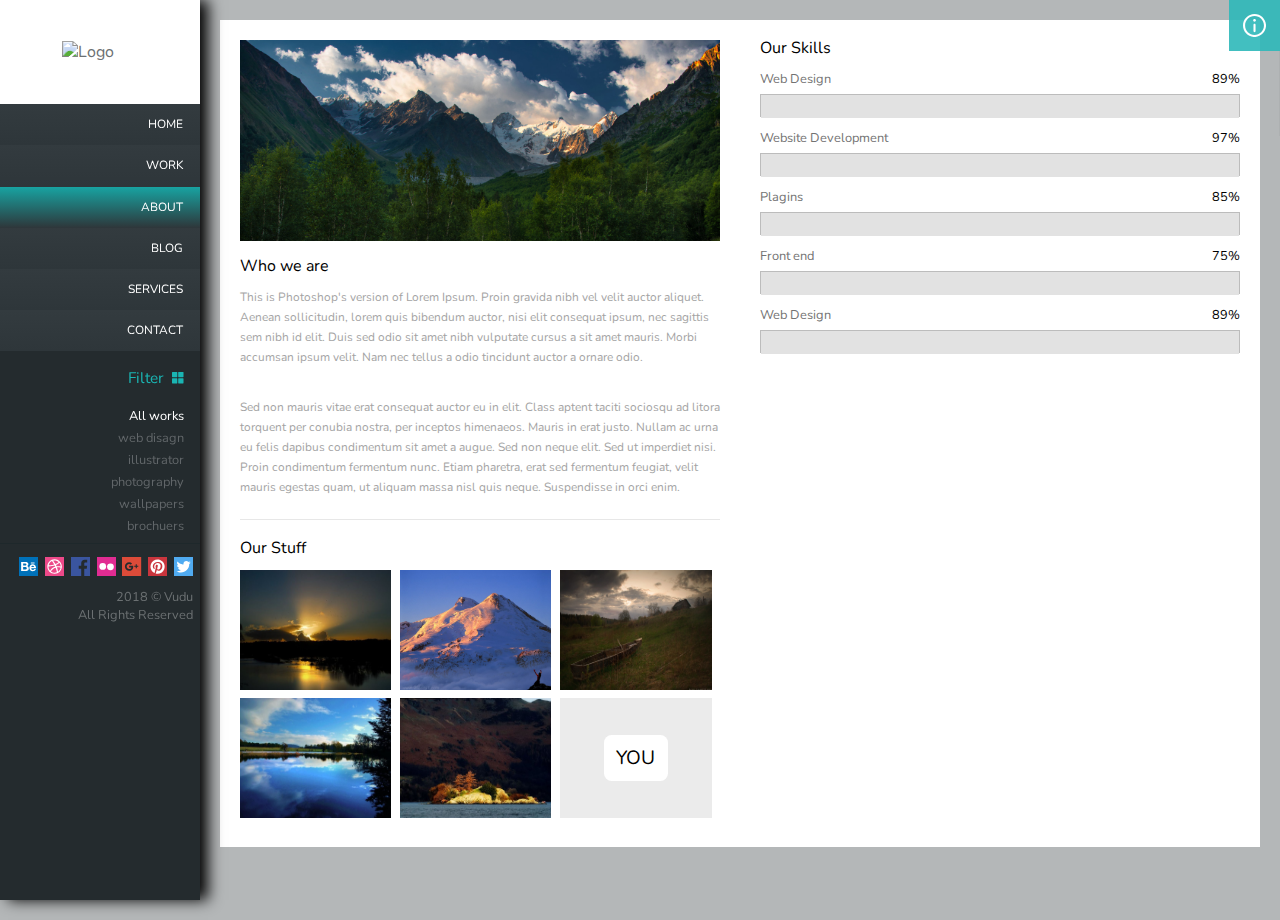
==== about.html @ 2f5503e9 "about p.2" ====
<!DOCTYPE html>
<html lang="en">
<head>
    <meta charset="UTF-8">
    <meta name="viewport" content="width=device-width, initial-scale=1.0">
    <meta http-equiv="X-UA-Compatible" content="ie=edge">
    <title>About</title>
    <link href="https://fonts.googleapis.com/css?family=Nunito" rel="stylesheet">
    <link rel="stylesheet" href="css/style.css">

</head>
<body>

    <div id="info_box">
        <ul>
            <li><svg version="1.1" xmlns="http://www.w3.org/2000/svg" xmlns:xlink="http://www.w3.org/1999/xlink" x="0px" y="0px"
                viewBox="0 0 578.106 578.106" style="enable-background:new 0 0 578.106 578.106;" xml:space="preserve">
                <path d="M577.83,456.128c1.225,9.385-1.635,17.545-8.568,24.48l-81.396,80.781
            			c-3.672,4.08-8.465,7.551-14.381,10.404c-5.916,2.857-11.729,4.693-17.439,5.508c-0.408,0-1.635,0.105-3.676,0.309
            			c-2.037,0.203-4.689,0.307-7.953,0.307c-7.754,0-20.301-1.326-37.641-3.979s-38.555-9.182-63.645-19.584
            			c-25.096-10.404-53.553-26.012-85.376-46.818c-31.823-20.805-65.688-49.367-101.592-85.68
            			c-28.56-28.152-52.224-55.08-70.992-80.783c-18.768-25.705-33.864-49.471-45.288-71.299
            			c-11.425-21.828-19.993-41.616-25.705-59.364S4.59,177.362,2.55,164.51s-2.856-22.95-2.448-30.294
            			c0.408-7.344,0.612-11.424,0.612-12.24c0.816-5.712,2.652-11.526,5.508-17.442s6.324-10.71,10.404-14.382L98.022,8.756
            			c5.712-5.712,12.24-8.568,19.584-8.568c5.304,0,9.996,1.53,14.076,4.59s7.548,6.834,10.404,11.322l65.484,124.236
            			c3.672,6.528,4.692,13.668,3.06,21.42c-1.632,7.752-5.1,14.28-10.404,19.584l-29.988,29.988c-0.816,0.816-1.53,2.142-2.142,3.978
            			s-0.918,3.366-0.918,4.59c1.632,8.568,5.304,18.36,11.016,29.376c4.896,9.792,12.444,21.726,22.644,35.802
            			s24.684,30.293,43.452,48.653c18.36,18.77,34.68,33.354,48.96,43.76c14.277,10.4,26.215,18.053,35.803,22.949
            			c9.588,4.896,16.932,7.854,22.031,8.871l7.648,1.531c0.816,0,2.145-0.307,3.979-0.918c1.836-0.613,3.162-1.326,3.979-2.143
            			l34.883-35.496c7.348-6.527,15.912-9.791,25.705-9.791c6.938,0,12.443,1.223,16.523,3.672h0.611l118.115,69.768
            			C571.098,441.238,576.197,447.968,577.83,456.128z" />
            </svg> 0509 4404 65</li>
            <li><svg version="1.1" id="" xmlns="http://www.w3.org/2000/svg" xmlns:xlink="http://www.w3.org/1999/xlink" x="0px" y="0px"
                viewBox="0 0 612 612" style="enable-background:new 0 0 612 612;" xml:space="preserve">
            
                <path d="M306.768,346.814h0.131c4.615,0,9.176-1.339,12.866-3.777l1.001-0.643c0.218-0.142,0.446-0.271,0.675-0.424l11.658-9.645
            		l278.259-229.624c-0.576-0.795-1.557-1.339-2.602-1.339H3.233c-0.751,0-1.448,0.272-2.003,0.729l291.125,239.954
            		C296.024,345.083,301.259,346.814,306.768,346.814z M0,133.899v340.37l208.55-168.471L0,133.899z M403.668,306.941L612,474.356
            		V135.031L403.668,306.941z M337.431,361.585c-8.305,6.814-19.168,10.57-30.576,10.57c-11.451,0-22.304-3.734-30.587-10.516
            		l-47.765-39.394L0,506.806v0.587c0,1.753,1.502,3.244,3.276,3.244h605.491c1.741,0,3.232-1.491,3.232-3.255v-0.544L383.693,323.4
            		L337.431,361.585z" />
            </svg> contact@mail.com</li>
            <li><svg version="1.1" id="Capa_1" xmlns="http://www.w3.org/2000/svg" xmlns:xlink="http://www.w3.org/1999/xlink" x="0px" y="0px"
                viewBox="0 0 27.02 27.02" style="enable-background:new 0 0 27.02 27.02;" xml:space="preserve">
                <path  d="M3.674,24.876c0,0-0.024,0.604,0.566,0.604c0.734,0,6.811-0.008,6.811-0.008l0.01-5.581
            		c0,0-0.096-0.92,0.797-0.92h2.826c1.056,0,0.991,0.92,0.991,0.92l-0.012,5.563c0,0,5.762,0,6.667,0
            		c0.749,0,0.715-0.752,0.715-0.752V14.413l-9.396-8.358l-9.975,8.358C3.674,14.413,3.674,24.876,3.674,24.876z" />
                <path d="M0,13.635c0,0,0.847,1.561,2.694,0l11.038-9.338l10.349,9.28c2.138,1.542,2.939,0,2.939,0
            		L13.732,1.54L0,13.635z" />
                <polygon points="23.83,4.275 21.168,4.275 21.179,7.503 23.83,9.752 	" />
            </svg> street adress example</li>
        </ul>
    </div>

    <header class="flex__jcontent_start">
        <div id="logo" class="main_flex__nowrap flex__jcontent_center flex__align-items_center">
            <img src="../portfolio/img/logo.png" alt="Logo">
        </div>
        <nav id="main_nav">
            <li><a href="index.html">Home</a></li>
            <li><a href="work.html">Work</a></li>
            <li><a href="about.html" class="active">About</a></li>
            <li><a href="blog.html">Blog</a></li>
            <li><a href="services.html">Services</a></li>
            <li><a href="contact.html">Contact</a></li>
        </nav>

        <div id="filter">
            <div id="title_filter" class="main_flex__nowrap 
                flex__jcontent_end flex__align-items_center 
                flex__align-content_center">
                Filter
                <svg version="1.1" xmlns="http://www.w3.org/2000/svg" xmlns:xlink="http://www.w3.org/1999/xlink" x="0px" y="0px"
                    viewBox="0 0 271.673 271.673" style="enable-background:new 0 0 271.673 271.673;" xml:space="preserve">
                    <path d="M114.939,0H10.449C4.678,0,0,4.678,0,10.449v104.49c0,5.771,4.678,10.449,10.449,10.449h104.49
                				c5.771,0,10.449-4.678,10.449-10.449V10.449C125.388,4.678,120.71,0,114.939,0z" />
                    <path d="M261.224,0h-104.49c-5.771,0-10.449,4.678-10.449,10.449v104.49c0,5.771,4.678,10.449,10.449,10.449h104.49
                				c5.771,0,10.449-4.678,10.449-10.449V10.449C271.673,4.678,266.995,0,261.224,0z" />
                    <path d="M114.939,146.286H10.449C4.678,146.286,0,150.964,0,156.735v104.49c0,5.771,4.678,10.449,10.449,10.449h104.49
                				c5.771,0,10.449-4.678,10.449-10.449v-104.49C125.388,150.964,120.71,146.286,114.939,146.286z" />
                    <path d="M261.224,146.286h-104.49c-5.771,0-10.449,4.678-10.449,10.449v104.49c0,5.771,4.678,10.449,10.449,10.449h104.49
                				c5.771,0,10.449-4.678,10.449-10.449v-104.49C271.673,150.964,266.995,146.286,261.224,146.286z" />
                </svg>
            </div>
            <ul>
                <li><a href="#" class="active">All works</a></li>
                <li><a href="#">web disagn</a></li>
                <li><a href="#">illustrator</a></li>
                <li><a href="#">photography</a></li>
                <li><a href="#">wallpapers</a></li>
                <li><a href="#">brochuers</a></li>
            </ul>
        </div>
        <div id="soc_bar" class="main_flex__nowrap flex__jcontent_end
        flex__align-items_center">
            <a href="#">
                <svg version="1.1" xmlns="http://www.w3.org/2000/svg" xmlns:xlink="http://www.w3.org/1999/xlink" x="0px" y="0px"
                    viewBox="0 0 455.731 455.731" style="enable-background:new 0 0 455.731 455.731;" xml:space="preserve">
                    <rect x="0" y="0" style="fill:#0071B9;" width="455.731" height="455.731" />
                
                    <rect x="280.887" y="131.1" style="fill:#FFFFFF;" width="88.812" height="22.092" />
                    <path style="fill:#FFFFFF;" d="M405.047,255.26c0,3.985-0.159,7.821-0.477,11.488H290.608h-0.265
                					c-1.06,25.185,17.32,40.173,38.22,40.173c14.811,0,27.828-7.856,35.33-21.173h37.389c-10.26,37.442-40.403,53.022-75.989,53.022
                					c-46.615,0-79.754-37.389-79.754-83.509s35.71-83.509,79.754-83.509S405.047,209.14,405.047,255.26z M290.343,238.868h70.254
                					c-2.792-20.749-17.453-33.978-35.127-33.978C307.796,204.889,293.135,218.118,290.343,238.868z" />
                    <path style="fill:#FFFFFF;" d="M231.842,258.795c2.872,32.034-2.872,51.917-35.569,68.045
                					c-12.239,6.036-27.58,7.927-41.976,7.927H50.684V116.962c0,0,99.858,0,113.997,0s57.811,8.395,58.059,50.371
                					c0.168,29.021-16.26,42.285-29.984,48.639C192.756,215.971,228.97,226.761,231.842,258.795z M185.174,268.012
                					c0-30.567-34.517-29.772-34.517-29.772H98.625v59.543h52.032C150.657,297.784,185.174,298.579,185.174,268.012z
                					 M176.611,179.483c0-25.627-28.941-24.964-28.941-24.964H98.625v49.929h49.045C147.67,204.448,176.611,205.11,176.611,179.483z" />
                </svg>
            </a>
            <a href="#">
                <svg version="1.1" id="Capa_1" xmlns="http://www.w3.org/2000/svg" xmlns:xlink="http://www.w3.org/1999/xlink" x="0px" y="0px"
                    viewBox="0 0 455.731 455.731" style="enable-background:new 0 0 455.731 455.731;" xml:space="preserve">
                    <rect x="0" y="0" style="fill:#ED4989;" width="455.731" height="455.731" />
                    <path style="fill:#FFFFFF;" d="M227.866,55.375c-95.27,0-172.491,77.23-172.491,172.491s77.221,172.491,172.491,172.491
                		c95.261,0,172.491-77.23,172.491-172.491S323.127,55.375,227.866,55.375z M373.376,225.952
                		c-19.721-5.696-40.564-8.751-62.118-8.751c-13.018,0-25.776,1.114-38.184,3.252c-4.025-9.604-8.194-18.795-12.407-27.537
                		c58.92-25.201,80.356-56.53,80.356-56.53l0.009-0.009C360.888,160.905,372.936,192.027,373.376,225.952z M227.866,82.346
                		c37.034,0,70.851,13.836,96.537,36.629l-0.009,0.009c-19.622,22.614-46.8,38.741-75.819,50.232
                		c-28.004-51.993-54.589-82.899-54.589-82.899C204.857,83.72,216.204,82.346,227.866,82.346z M164.849,96.658
                		c0,0,25.444,32.64,53.098,82.935c-66.601,19.146-132.475,18.13-132.475,18.13h-0.009C94.87,153.062,124.761,115.947,164.849,96.658
                		z M82.337,227.866c0-1.276,0.018-2.543,0.045-3.809h0.009c62.235,0.332,110.903-8.212,148.386-20.089
                		c3.872,7.736,7.736,15.777,11.509,24.078c-51.588,16.72-94.956,51.687-122.484,97.292
                		C96.514,299.534,82.337,265.357,82.337,227.866z M227.866,373.385c-33.17,0-63.735-11.096-88.218-29.774
                		c24.491-43.197,64.822-76.232,113.086-91.209c13.8,34.114,25.309,71.57,30.789,109.951
                		C266.382,369.468,247.577,373.385,227.866,373.385z M308.698,348.885c-5.049-37.357-14.447-72.1-25.785-103.293
                		c9.254-1.339,18.723-2.03,28.346-2.03c20.916,0,41.068,3.252,59.98,9.299C364.329,292.823,341.114,327.197,308.698,348.885z" />
                </svg>
            </a>
            <a href="#">
                <svg version="1.1" id="Capa_1" xmlns="http://www.w3.org/2000/svg" xmlns:xlink="http://www.w3.org/1999/xlink" x="0px" y="0px"
                    viewBox="0 0 455.73 455.73" style="enable-background:new 0 0 455.73 455.73;" xml:space="preserve">
                    <path style="fill:#3A559F;" d="M0,0v455.73h242.704V279.691h-59.33v-71.864h59.33v-60.353c0-43.893,35.582-79.475,79.475-79.475
                	h62.025v64.622h-44.382c-13.947,0-25.254,11.307-25.254,25.254v49.953h68.521l-9.47,71.864h-59.051V455.73H455.73V0H0z" />
                </svg>
            </a>
            <a href="#">
                <svg version="1.1" id="Capa_1" xmlns="http://www.w3.org/2000/svg" xmlns:xlink="http://www.w3.org/1999/xlink" x="0px" y="0px"
                    viewBox="0 0 455.731 455.731" style="enable-background:new 0 0 455.731 455.731;" xml:space="preserve">
                    <rect x="0" y="0" style="fill:#E12C92;" width="455.731" height="455.731" />
                    <circle style="fill:#FFFFFF;" cx="136.202" cy="222.741" r="80.42" />
                    <circle style="fill:#FFFFFF;" cx="319.529" cy="232.99" r="80.42" />
                </svg>
            </a>
            <a href="#">
                <svg version="1.1" id="Capa_1" xmlns="http://www.w3.org/2000/svg" xmlns:xlink="http://www.w3.org/1999/xlink" x="0px" y="0px"
                    viewBox="0 0 455.73 455.73" style="enable-background:new 0 0 455.73 455.73;" xml:space="preserve">
                    <path style="fill:#DD4B39;" d="M0,0v455.73h455.73V0H0z M265.67,247.037c-7.793,51.194-45.961,80.543-95.376,80.543
                	c-55.531,0-100.552-45.021-100.552-100.552c0-55.517,45.021-100.538,100.552-100.538c26.862,0,50.399,9.586,67.531,26.226
                	l-28.857,28.857c-9.773-9.846-23.147-15.094-38.674-15.094c-32.688,0-59.189,27.874-59.189,60.548
                	c0,32.703,26.501,59.768,59.189,59.768c27.397,0,48.144-13.243,54.129-39.758h-54.129v-40.38h95.131
                	c1.142,6.506,1.72,13.315,1.72,20.37C267.144,234.025,266.638,240.69,265.67,247.037z M386.419,234.517h-35.233v35.218H326.16
                	v-35.218h-35.233v-25.041h35.233v-35.233h25.026v35.233h35.233V234.517z" />
                </svg>
            </a>
            <a href="#">
                <svg version="1.1" id="Capa_1" xmlns="http://www.w3.org/2000/svg" xmlns:xlink="http://www.w3.org/1999/xlink" x="0px" y="0px"
                    viewBox="0 0 455.731 455.731" style="enable-background:new 0 0 455.731 455.731;" xml:space="preserve">
                    <rect x="0" y="0" style="fill:#C9353D;" width="455.731" height="455.731" />
                    <path style="fill:#FFFFFF;" d="M160.601,382C86.223,350.919,37.807,262.343,68.598,172.382
                		C99.057,83.391,197.589,36.788,286.309,69.734c88.972,33.04,132.978,131.213,98.486,219.22
                		c-35.709,91.112-131.442,123.348-203.22,100.617c5.366-13.253,11.472-26.33,15.945-39.943c4.492-13.672,7.356-27.878,10.725-41.037
                		c2.9,2.44,5.814,5.027,8.866,7.439c15.861,12.535,33.805,13.752,52.605,9.232c19.977-4.803,35.764-16.13,47.455-32.78
                		c19.773-28.16,26.751-60.019,21.972-93.546c-4.942-34.668-25.469-59.756-57.65-72.389c-48.487-19.034-94.453-12.626-134.269,22.259
                		c-30.622,26.83-40.916,72.314-26.187,107.724c5.105,12.274,13.173,21.907,25.379,27.695c6.186,2.933,8.812,1.737,10.602-4.724
                		c0.133-0.481,0.295-0.955,0.471-1.422c3.428-9.04,2.628-16.472-3.473-25.199c-11.118-15.906-9.135-34.319-3.771-51.961
                		c10.172-33.455,40.062-55.777,75.116-56.101c9.39-0.087,19.056,0.718,28.15,2.937c27.049,6.599,44.514,27.518,46.264,55.253
                		c1.404,22.242-2.072,43.849-11.742,64.159c-4.788,10.055-11.107,18.996-20.512,25.325c-8.835,5.945-18.496,8.341-28.979,5.602
                		c-14.443-3.774-22.642-16.95-18.989-31.407c3.786-14.985,8.685-29.69,12.399-44.69c1.57-6.344,2.395-13.234,1.751-19.696
                		c-1.757-17.601-18.387-25.809-33.933-17.216c-10.889,6.019-16.132,16.079-18.564,27.719c-2.505,11.992-1.292,23.811,2.61,35.439
                		c0.784,2.337,0.9,5.224,0.347,7.634c-7.063,30.799-14.617,61.49-21.306,92.369c-1.952,9.011-1.59,18.527-2.239,27.815
                		C160.495,377.839,160.601,379.635,160.601,382z" />
                </svg>
            </a>
            <a href="#">
                <svg version="1.1" id="Capa_1" xmlns="http://www.w3.org/2000/svg" xmlns:xlink="http://www.w3.org/1999/xlink" x="0px" y="0px"
                    viewBox="0 0 455.731 455.731" style="enable-background:new 0 0 455.731 455.731;" xml:space="preserve">
                    <rect x="0" y="0" style="fill:#50ABF1;" width="455.731" height="455.731" />
                    <path style="fill:#FFFFFF;" d="M60.377,337.822c30.33,19.236,66.308,30.368,104.875,30.368c108.349,0,196.18-87.841,196.18-196.18
                		c0-2.705-0.057-5.39-0.161-8.067c3.919-3.084,28.157-22.511,34.098-35c0,0-19.683,8.18-38.947,10.107
                		c-0.038,0-0.085,0.009-0.123,0.009c0,0,0.038-0.019,0.104-0.066c1.775-1.186,26.591-18.079,29.951-38.207
                		c0,0-13.922,7.431-33.415,13.932c-3.227,1.072-6.605,2.126-10.088,3.103c-12.565-13.41-30.425-21.78-50.25-21.78
                		c-38.027,0-68.841,30.805-68.841,68.803c0,5.362,0.617,10.581,1.784,15.592c-5.314-0.218-86.237-4.755-141.289-71.423
                		c0,0-32.902,44.917,19.607,91.105c0,0-15.962-0.636-29.733-8.864c0,0-5.058,54.416,54.407,68.329c0,0-11.701,4.432-30.368,1.272
                		c0,0,10.439,43.968,63.271,48.077c0,0-41.777,37.74-101.081,28.885L60.377,337.822z" />
                </svg>
            </a>
        </div>
        <p class="copy">2018 &#169; Vudu</p>
        <p class="copy">All Rights Reserved</p>
    </header>

    <main>

       <div class="wrap white">
           <div class="info_about_box main_flex 
           flex__jcontent_between flex__align-content_stretch
            flex__align-items_start">

                <div class="left_info">
                    <div class="img_about_box">
                        <img src="img/5.jpg" alt="">
                    </div>
                
                    <div class="about">
                        <h1>Who we are</h1>
                        <p>This is Photoshop's version of Lorem Ipsum. Proin gravida nibh vel velit auctor aliquet. Aenean sollicitudin, lorem
                        quis bibendum auctor, nisi elit consequat ipsum, nec sagittis sem nibh id elit. Duis sed odio sit amet nibh vulputate
                        cursus a sit amet mauris. Morbi accumsan ipsum velit. Nam nec tellus a odio tincidunt auctor a ornare odio.
                        <p>Sed non mauris vitae erat consequat auctor eu in elit. Class aptent taciti sociosqu ad litora torquent per conubia
                        nostra, per inceptos himenaeos. Mauris in erat justo. Nullam ac urna eu felis dapibus condimentum sit amet a augue. Sed
                        non neque elit. Sed ut imperdiet nisi. Proin condimentum fermentum nunc. Etiam pharetra, erat sed fermentum feugiat,
                        velit mauris egestas quam, ut aliquam massa nisl quis neque. Suspendisse in orci enim.
                    </div>

                    <div class="stuf_box">
                        <p class="title_info">
                            Our Stuff
                        </p>

                        <div class="list_stuf main_flex flex__align-items_center">
                            
                            <div class="stuf flex__align-items_center flex__jcontent_center">
                                <a href="#">
                                    <h4>JOHN SMITH</h4>
                                    <p>Web Developer</p>
                                </a>
                                <img src="img/8.jpg" alt="">
                            </div>
                            <div class="stuf flex__align-items_center flex__jcontent_center">
                                <a href="#">
                                    <h4>JOHN SMITH</h4>
                                    <p>Web Developer</p>
                                </a>
                                <img src="img/9.jpg" alt="">
                            </div>
                            <div class="stuf flex__align-items_center flex__jcontent_center">
                                <a href="#">
                                    <h4>JOHN SMITH</h4>
                                    <p>Web Developer</p>
                                </a>
                                <img src="img/10.jpg" alt="">
                            </div>
                            <div class="stuf flex__align-items_center flex__jcontent_center">
                                <a href="#">
                                    <h4>JOHN SMITH</h4>
                                    <p>Web Developer</p>
                                </a>
                                <img src="img/11.jpg" alt="">
                            </div>
                            <div class="stuf flex__align-items_center flex__jcontent_center">
                                <a href="#">
                                    <h4>JOHN SMITH</h4>
                                    <p>Web Developer</p>
                                </a>
                                <img src="img/12.jpg" alt="">
                            </div>
                           
                            <div class="you">
                                <span>you</span>
                            </div>

                        </div>

                    </div>

                </div>
                <div class="right_info">

                    <div class="our">
                        <p class="title_info">
                            Our Skills
                        </p>
                        <ul>
                            <li>
                               
                                <div class="f_line_our main_flex__nowrap
                                flex__jcontent_between flex__align-items_center">
                                    <p>Web Design</p>
                                    <p>89%</p>
                                </div>
                                <div class="prog">
                                    <div class="pr_bar" data-skill="89">
                                    </div>
                                </div>

                            </li>
                            <li>
                            
                                <div class="f_line_our main_flex__nowrap
                                                            flex__jcontent_between flex__align-items_center">
                                    <p>Website Development</p>
                                    <p>97%</p>
                                </div>
                                <div class="prog">
                                    <div class="pr_bar" data-skill="97">
                                    </div>
                                </div>
                            
                            </li>
                            <li>
                            
                                <div class="f_line_our main_flex__nowrap
                                                            flex__jcontent_between flex__align-items_center">
                                    <p>Plagins</p>
                                    <p>85%</p>
                                </div>
                                <div class="prog">
                                    <div class="pr_bar" data-skill="85">
                                    </div>
                                </div>
                            
                            </li>
                            <li>
                            
                                <div class="f_line_our main_flex__nowrap
                                                            flex__jcontent_between flex__align-items_center">
                                    <p>Front end</p>
                                    <p>75%</p>
                                </div>
                                <div class="prog">
                                    <div class="pr_bar" data-skill="75">
                                    </div>
                                </div>
                            
                            </li>
                            <li>
                            
                                <div class="f_line_our main_flex__nowrap
                                                            flex__jcontent_between flex__align-items_center">
                                    <p>Web Design</p>
                                    <p>89%</p>
                                </div>
                                <div class="prog">
                                    <div class="pr_bar" data-skill="89">
                                    </div>
                                </div>
                            
                            </li>
                        </ul>
                    </div>

                    
                </div>
           </div>
       </div>

    </main>

    <div id="info">
        <svg version="1.1" xmlns="http://www.w3.org/2000/svg" xmlns:xlink="http://www.w3.org/1999/xlink" x="0px" y="0px"
            viewBox="0 0 330 330" style="enable-background:new 0 0 330 330;" xml:space="preserve">
        
            <path d="M165,0C74.019,0,0,74.02,0,165.001C0,255.982,74.019,330,165,330s165-74.018,165-164.999C330,74.02,255.981,0,165,0z
        		 M165,300c-74.44,0-135-60.56-135-134.999C30,90.562,90.56,30,165,30s135,60.562,135,135.001C300,239.44,239.439,300,165,300z" />
            <path d="M164.998,70c-11.026,0-19.996,8.976-19.996,20.009c0,11.023,8.97,19.991,19.996,19.991
        		c11.026,0,19.996-8.968,19.996-19.991C184.994,78.976,176.024,70,164.998,70z" />
            <path d="M165,140c-8.284,0-15,6.716-15,15v90c0,8.284,6.716,15,15,15c8.284,0,15-6.716,15-15v-90C180,146.716,173.284,140,165,140z
        		" />
        </svg>
    </div>

    <script type="text/javascript" src="https://code.jquery.com/jquery-1.11.2.js "></script>
    <script src="js/control.js"></script>
</body>
</html>
---- css/style.css ----
@charset utf-8; 
html, body, div, span, applet, object, iframe,
h1, h2, h3, h4, h5, h6, p, blockquote, pre,
a, abbr, acronym, address, big, cite, code,
del, dfn, em, font, img, ins, kbd, q, s, samp,
small, strike, strong, sub, sup, tt, var,
b, u, i, center,
dl, dt, dd, ol, ul, li,
fieldset, form, label, legend,
table, caption, tbody, tfoot, thead, tr, th, td {
	background: none repeat scroll 0 0 transparent;
	border: 0 none;
	font-size: 100%;
	outline: 0 none;
	vertical-align: baseline;
	margin: 0;
	padding: 0;
}
table {
	border-collapse: collapse;
	border-spacing: 0;
}
address, article, aside, canvas, details,  
figure, figcaption, footer, header, hgroup, 
menu, nav, output, ruby, section, summary,
time, mark, audio, video {
	display: block;
} 

* {
    -webkit-box-sizing: border-box;
    -moz-box-sizing: border-box;
    -ms-box-sizing: border-box;
    box-sizing: border-box;
}
a, a:hover, button, button:hover, .anime {
    -moz-transition: all 200ms linear;
    -ms-transition: all 200ms linear;
    -o-transition: all 200ms linear;
    -webkit-transition: all 200ms linear;
    transition: all 200ms linear;
    cursor: pointer;
}
/* Flex Framework*/
.main_flex{
    display:flex;
    display:-webkit-flex;
    -webkit-flex-flow:row wrap;
    flex-flow:row wrap;
}
.main_flex__nowrap{
    display:flex;
    display:-webkit-flex;
    -webkit-flex-flow:row nowrap;
    flex-flow:row nowrap;
}
.flex__jcontent_between{
    justify-content:space-between;
    -webkit-justify-content:space-between;
}
.flex__jcontent_start{
    justify-content:flex-start;
    -webkit-justify-content:flex-start
}
.flex__jcontent_end{
    justify-content:flex-end;
    -webkit-justify-content:flex-end;
}
.flex__jcontent_center{
    justify-content:center;
    -webkit-justify-content:center;
}
.flex__jcontent_around{
    justify-content:space-around;
    -webkit-justify-content:space-around;
}
.flex__auto{
    flex:auto;
    -webkit-flex:auto;
    -ms-flex:auto;
}
.flex__align-items_start{
    align-items:flex-start;
    -webkit-align-items:flex-start;
}
.flex__align-items_end{
    align-items:flex-end;
    -webkit-align-items:flex-end;
}
.flex__align-items_baseline{
    align-items:baseline;
    -webkit-align-items:baseline;
}
.flex__align-items_stretch{
    align-items:stretch;
    -webkit-align-items:stretch;
}
.flex__align-items_center{
    align-items:center;
    -webkit-align-items:center;
}
.flex__align-content_flex-start{
    align-content:flex-start;
    -webkit-align-content:flex-start;
}
.flex__align-content_flex-end{
    align-content:flex-end;
    -webkit-align-content:flex-end;
}
.flex__align-content_space-between{
    align-content:space-between;
    -webkit-align-content:space-between;
}
.flex__align-content_center{
    align-content:center;
    -webkit-align-content:center;
}
.flex__align-content_space-around{
    align-content:space-around;
    -webkit-align-content:space-around;
}
.flex__align-content_stretch{
    align-content:stretch;
    -webkit-align-content:stretch;
}
.flex__flex-grow_01{
    flex-grow:1;
    -webkit-flex-grow:1;
}
.flex__flex-grow_02{
    flex-grow:2;
    -webkit-flex-grow:2;
}
.flex__flex-grow_03{
    flex-grow:3;
    -webkit-flex-grow:3;
}
.flex__flex-grow_04{
    flex-grow:4;
    -webkit-flex-grow:4;
}
.w5{width:5%;max-width:5%;}
.w10{width:10%;max-width:10%;}
.w15{width:15%;max-width:15%;}
.w20{width:20%;max-width:20%;}
.w25{width:25%;max-width:25%;}
.w30{width:30%;max-width:30%;}
.w35{width:35%;max-width:35%;}
.w40{width:40%;max-width:40%;}
.w45{width:45%;max-width:45%;}
.w50{width:50%;max-width:50%;}
.w55{width:55%;max-width:55%;}
.w60{width:30%;max-width:60%;}
.w65{width:65%;max-width:65%;}
.w70{width:70%;max-width:70%;}
.w75{width:75%;max-width:75%;}
.w80{width:80%;max-width:80%;}
.w85{width:85%;max-width:85%;}
.w90{width:90%;max-width:90%;}
.w95{width:95%;max-width:95%;}
.w100{width:100%;max-width:100%;}

.main_flex__nowrap_reverse {
    display:flex;
    display:-webkit-flex;
    -webkit-flex-flow:row-reverse nowrap;
    flex-flow:row-reverse nowrap;
}
/* ФОРМУЛЫ

width 1920px - ширина всего экрана.
width 300px - ширина бокового меню.

Получаем размер в процентах меню:
width 300px / width 1920px * 100 = 15.625vh
или 2 вариант:
width 300px * 100 / 1920px = 15.625vh
соответственно ширина контента: 84,375vh
*/

body {
    font-family: 'Nunito', sans-serif;
    background-color: #b4b7b8;
}
/*header start*/
header {
    position: fixed;
    top: 0;
    left: 0;
    z-index: 50;
    height: 100vh;
    width: 15.62vw;
    background-color: #242b2e;
    color: #6b7072;
    box-shadow: 8px 0px 14px 0px #020202;
    flex-flow: column nowrap;
    display: flex;
}
#logo {
    width: 100%;
    height: 11.57vh;
    background-color: #fff;
}
#logo img {
    width: 6vw;
}
#main_nav a {
    text-decoration: none;
    color: #fff;
    text-transform: uppercase;
    font-size: .93vmax;
    /*для вычисления шрифта - 18px делим
    на ширину экрана (1920px) и умножаем на 100,
    ставим ViewPortMax(vmax) - т.е. браузер сам подбирает 
    шрифт ориентируясь по БОЛЬШЕЙ грани экрана*/
    line-height: 1.66vmax; /*то же самое, по умолчанию 32px -
    32/1920 и *100    */
    height: 3.22vmax;   /* высоту блока ссылки высчитываем 
    аналогично - по умолчанию - 62px,
    62/1920 и *100 = 3,22vmax */
    width: 100%;
    display: flex;
    flex-flow: row nowrap; /*в одну строчку и запрет на 
    написание в 2 линии*/
    justify-content: flex-end; /*перемещаем все ссылки вправо*/
    align-content: center;
    align-items: center; /*выравниваем надписи по центру блока*/
    background-color: #2f373b;
    background: #1e5799; /* Old browsers */
    background: -moz-linear-gradient(top,  #1e5799 0%, #333b3f 0%, #2e363a 100%, #207cca 100%); /* FF3.6-15 */
    background: -webkit-linear-gradient(top,  #1e5799 0%,#333b3f 0%,#2e363a 100%,#207cca 100%); /* Chrome10-25,Safari5.1-6 */
    background: linear-gradient(to bottom,  #1e5799 0%,#333b3f 0%,#2e363a 100%,#207cca 100%); /* W3C, IE10+, FF16+, Chrome26+, Opera12+, Safari7+ */
    filter: progid:DXImageTransform.Microsoft.gradient( startColorstr='#1e5799', endColorstr='#207cca',GradientType=0 ); /* IE6-9 */
    padding-right: 1.3vmax;/*23:1920x100*/
}
#main_nav a:hover {
    background: #1e5799; /* Old browsers */
    background: -moz-linear-gradient(top,  #1e5799 0%, #18a3a1 0%, #2e363a 100%, #31bcba 100%); /* FF3.6-15 */
    background: -webkit-linear-gradient(top,  #1e5799 0%,#18a3a1 0%,#2e363a 100%,#31bcba 100%); /* Chrome10-25,Safari5.1-6 */
    background: linear-gradient(to bottom,  #1e5799 0%,#18a3a1 0%,#2e363a 100%,#31bcba 100%); /* W3C, IE10+, FF16+, Chrome26+, Opera12+, Safari7+ */
    filter: progid:DXImageTransform.Microsoft.gradient( startColorstr='#1e5799', endColorstr='#31bcba',GradientType=0 ); /* IE6-9 */
}
nav li {
    list-style: none;
}
#title_filter {
    color: #1ab5b3;
    fill: #1ab5b3; /*заливка картинки */
    font-size: 1.2vmax;
    padding: 1.25vmax;
}
#title_filter svg {
    width: 0.9vmax;
    height: 0.9vmax;
    margin-left: .62vmax;
}
#filter li {
    list-style: none;
    width: 100%;
    text-align: right;
}
#filter a {
    font-size: 1vmax;
    line-height: 1.25vmax;
    text-align: right;
    padding: .41vmax 1.25vmax;
    text-decoration: none;
    color: #616669;
}
#filter a.active {color: #fff;} 
#filter a:hover {color: #fff;}

#soc_bar {
    padding-top: 1vmax;
    border-top: 1px solid #1e282b;
    width: 100%;
    margin-top: .5vmax;
}
#soc_bar svg {
    width: 1.5vmax;
}
#soc_bar a {
    margin-right: .52vmax;
}
#soc_bar a:hover {
    transform: scale(.9); /*планое уменьшение картинки*/
}
.copy {
    text-align: right;
    font-size: 1vmax;
    padding: .52vmax .52vmax 0 0;
    color: #6b7072;
}
.copy:last-child {
    padding: 0 .52vmax;
}
/*header finish*/
main {
    width: 100%;
    min-height: 100vh;
    padding-left: 15.62vw; /*мейн будет под хедером*/
}
.work_box {
    /*картинки заданы 405px на 311px,
    для размера высоты - 311:1920x100 =  16.19vw
    аналогично ширана - */
    height: 16.19vw;
    max-width: 21.09vw;/*если появится скроллинг - будет на влазить
    поэтому макс.ширина*/
    width: 25%;
    position: relative; /*т.к.надо позиционировать внутри 2 элемента*/
    overflow: hidden;/*перекрытие*/
}
.work_box img {
    width: calc( 100% + 5vw );
    height: auto;
    position: absolute;
    z-index: 1;
}
.work_box a {
    position: absolute;
    z-index: 2;
    top: 0;
    left: 0;
    width: 100%;
    height: inherit;
    background-color: rgba(45, 184, 185, .9);
    color: #fff;
    display: flex;
    flex-flow: column nowrap;
    justify-content: center;
    align-items: center;
    text-decoration: none;
    opacity: 0;
}
.work_box a:hover {
    opacity: 1;
}
.work_box h2 {
    font-size: 1.25vw;
    font-weight: 400;
    margin-bottom: .78vw;
}
.work_box h3 {
    font-size: .9vw;
    font-weight: 400;
}
.work_box h3:after {
    content: '';
    width: 50%;
    height: 1px;
    margin: 1vw auto;
    display: block;
    background-color: #fff;    
}
.arrow {
    width: 3vw;
    height: 3vw;
    fill: #fff;
}

#info {
    position: fixed;
    top: 0;
    right: 0;
    z-index: 5;
    width: 4vw;
    height: 4vw;
    background-color: rgba(45, 184, 185, .9);
    fill: #fff;
    padding: 1.1vw;
    cursor: pointer;
}
#info:hover {
    transform: scale(.9);
}

#main_nav .active {
    background: #1e5799; /* Old browsers */
    background: -moz-linear-gradient(top,  #1e5799 0%, #18a3a1 0%, #2e363a 100%, #31bcba 100%); /* FF3.6-15 */
    background: -webkit-linear-gradient(top,  #1e5799 0%,#18a3a1 0%,#2e363a 100%,#31bcba 100%); /* Chrome10-25,Safari5.1-6 */
    background: linear-gradient(to bottom,  #1e5799 0%,#18a3a1 0%,#2e363a 100%,#31bcba 100%); /* W3C, IE10+, FF16+, Chrome26+, Opera12+, Safari7+ */
    filter: progid:DXImageTransform.Microsoft.gradient( startColorstr='#1e5799', endColorstr='#31bcba',GradientType=0 ); /* IE6-9 */

}
#info_box {
    position: fixed;
    right: 0;
    z-index: 5;
    background-color: rgba(0 , 0, 0, .7);
    padding: 1vw 3.85vw 1vw 1vw;
    top: 4vw;
    color: #fff;
    transform: translateX(100%);
    transition: all .4s;
}
#info_box.open {
    transform: translateX(10%);
    transition: all .4s;
}
#info_box svg {
    height: .88vw;
    fill: #fff;
    margin-right: .52vw;
}
#info_box li {
    list-style: none;
    font-size: .83vmax;
    display: flex;
    flex-flow: row nowrap;
    align-items: center;
    align-content: center;
    line-height: .78vmax;
    margin-bottom: 1vw;
}
#info_box li:last-of-type {
    margin-bottom: 0;
}
.wrap {
    margin: 1.56vw; /*от ширины экрана*/
    padding: 1.56vw;
}
.white {
    background-color: #fff;
}
.info_work_box .left_info,
.info_work_box .right_info,
.info_about_box .left_info,
.info_about_box .right_info {
    width: 48%;
}
.info_work_box .left_info .img_work_box {
    width: 100%;
    height: 29.16vw; 
    overflow: hidden;
}
.left_info .img_about_box {
    overflow: hidden;
    width: 100%;
    height: 15.72vw;
} 
.info_work_box .left_info .img_work_box img,
.left_info .img_about_box img {
    width: 100%;
    height: auto;
}
.info_work_box .left_info .about_work,
.info_about_box .about {
    margin-top: 1.3vw;
    padding-bottom: 1.6vw;
    border-bottom: 1px solid #e7e7e7;
    color: #a3a3a3;
    font-size: .93vw;
    line-height: 1.56vw;
}
.info_work_box .left_info .about_work h1,
.title_info,
.info_about_box .about h1 {
    color: #000;
    font-size: 1.25vw;
    line-height: 1.35vw;
    margin-bottom: 1vw;
    font-weight: 400;
}
.info_work_box .left_info .about_work p,
.info_about_box .about p {
    margin-bottom: 2.39vw;
}
.info_work_box .left_info .about_work p:last-of-type,
.info_about_box .about p:last-of-type {
    margin-bottom: 0;
}
/*right_info*/

.pr_info svg {
    width: 1.5vmax;
}

.pr_info {
    fill: #1ab5b3;
}
.pr_info li {
    list-style: none;
    display: flex;
    flex-flow: row nowrap;
    justify-content: start;
    align-items: center;
    font-size: 1vw;
    line-height: 1.56vw;
    color: #848484;
    padding: .72vw 0;
    border-bottom: 1px solid #e5e5e5;
}
.pr_info li svg,
.pr_features li svg {
    margin-right: .67vw;
}
.pr_info,
.tags,
.pr_images,
.pr_features,
.our {
    margin-bottom: 1.56vw;
}
.tag {
    border: 1px solid #e5e5e5;
    border-radius: 5px;
    margin-right: .67vw; 
    font-size: 1vw;
    color: #848484;
    padding: 5px;
}
.pr_images img {
    max-height: 5vw;
    width: auto;
}
.pr_features li {
    list-style: none;
    display: flex;
    flex-flow: row nowrap;
    justify-content: start;
    align-items: center;
    font-size: 1vw;
    line-height: 1.56vw;
    color: #848484;
    padding: .2vw 0;
}
.pr_features li svg {
    width: 1vmax;
    fill: #848484; 
}
.stuf_box {
    margin-top: 1.56vw;
}
.stuf,
.you  {
    width: 11.82vw;
    height: 9.37vw;
    position: relative;
    overflow: hidden;
    margin-right: .7vw;
    margin-bottom: .7vw;
}
.stuf:nth-child(3) {
    margin-right: 0;
}
.stuf img {
    width: 100%;
    height: 9.47vw;
    overflow: hidden;
    display: block;
}
.stuf h4 {
    font-size: 1vw;
}
.stuf p {
    font-size: .84vw;
}
.stuf a {
    display: flex;
    flex-flow: column nowrap;
    justify-content: center;
    align-items: center;
    width: inherit;
    height: inherit;
    background-color: rgba(45, 184, 185, .9);
    color: #fff;
    position: absolute;
    top: 0;
    left: 0;
    z-index: 1;
    opacity: 0;
    text-decoration: none;
    font-size: 1vw;
}
.stuf a:hover {
    opacity: 1;
}
.stuf img {
    position: absolute;
    top: 0;
    z-index: 0;
}
.you {
    margin-right: 0;
    background-color: #ebebeb;
    display: flex;
    justify-content: center;
    align-items: center;
    cursor: pointer;
}
.you span {
    text-transform: uppercase;
    color: #000;
    background-color: #fff;
    font-size: 1.5vw;
    border-radius: .6vw;
    padding: .78vw 1vw;
}
.our li {
    list-style: none;
    display: block;
    margin-bottom: .93vw;
    font-size: 1vw;
    color: #727272;
}
.our li p:last-of-type {
    color: #000;
}
.prog {
    width: 100%;
    height: 1.77vw;
    border: 1px solid #bcbcbc;
    margin-top: 0.5vw;
}
.pr_bar {
    background-color: #e2e2e2;
    height: inherit;
}
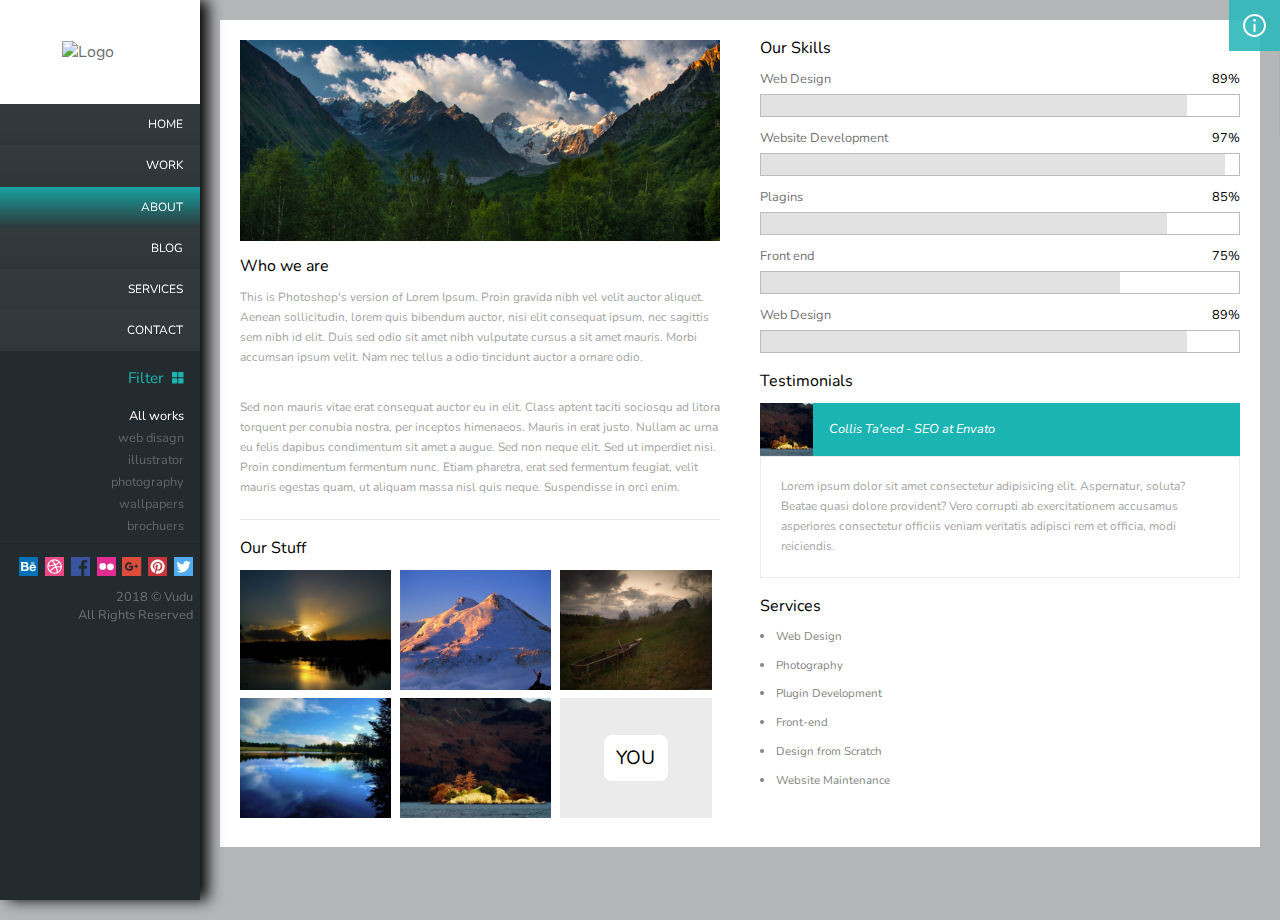
==== commit 668193a8: "unload page About" ====
--- a/about.html
+++ b/about.html
@@ -342,6 +342,38 @@
                         </ul>
                     </div>
 
+                    <div class="testimonials">
+                        <p class="title_info">
+                            Testimonials
+                        </p>
+                        <div class="huw main_flex__nowrap">
+                            <img src="img/12.jpg" alt="">
+                            <div class="testimonials_name main_flex__nowrap 
+                            flex__align-items_center">
+                                <h3>Collis Ta'eed - SEO at Envato</h3>
+                            </div>
+                        </div>
+                        <div class="testimonials_text">
+                            <p>
+                                Lorem ipsum dolor sit amet consectetur adipisicing elit. Aspernatur, soluta? Beatae quasi dolore provident? Vero corrupti ab exercitationem accusamus asperiores consectetur officiis veniam veritatis adipisci rem et officia, modi reiciendis.
+                            </p>
+                        </div>
+                    </div>
+
+                    <div class="service">
+                        <p class="title_info">
+                            Services
+                        </p>
+                        <ul>
+                            <li>Web Design</li>
+                            <li>Photography</li>
+                            <li>Plugin Development</li>
+                            <li>Front-end</li>
+                            <li>Design from Scratch</li>
+                            <li>Website Maintenance</li>
+                        </ul>
+
+                    </div>
                     
                 </div>
            </div>
--- a/css/style.css
+++ b/css/style.css
@@ -499,7 +499,9 @@
 .tags,
 .pr_images,
 .pr_features,
-.our {
+.our,
+.testimonials,
+.service {
     margin-bottom: 1.56vw;
 }
 .tag {
@@ -615,5 +617,35 @@
 }
 .pr_bar {
     background-color: #e2e2e2;
-    height: inherit;
+    height: 100%;
+}
+.testimonials .huw {
+    width: 100%;
+    height: 4.16vw;
+    background-color: #1ab5b3;
+    color: #fff; 
+}
+.testimonials .huw h3 {
+    font-style: italic;
+    font-size: 1vw;
+    font-weight: 400;
+    margin-left: 1.25vw;
+}
+.testimonials .huw img {
+    width: 4.16vw;  
+}
+.testimonials_text {
+    padding: 1.56vw;
+    border: 1px solid #ececec;
+    color: #a3a3a3;
+    font-size: .93vw;
+    line-height: 1.56vw;
+}
+.service li {
+    font-size: .9vw;
+    color: #848484;
+    margin-bottom: 1vw;
+}
+.service ul {
+    list-style-position: inside;
 }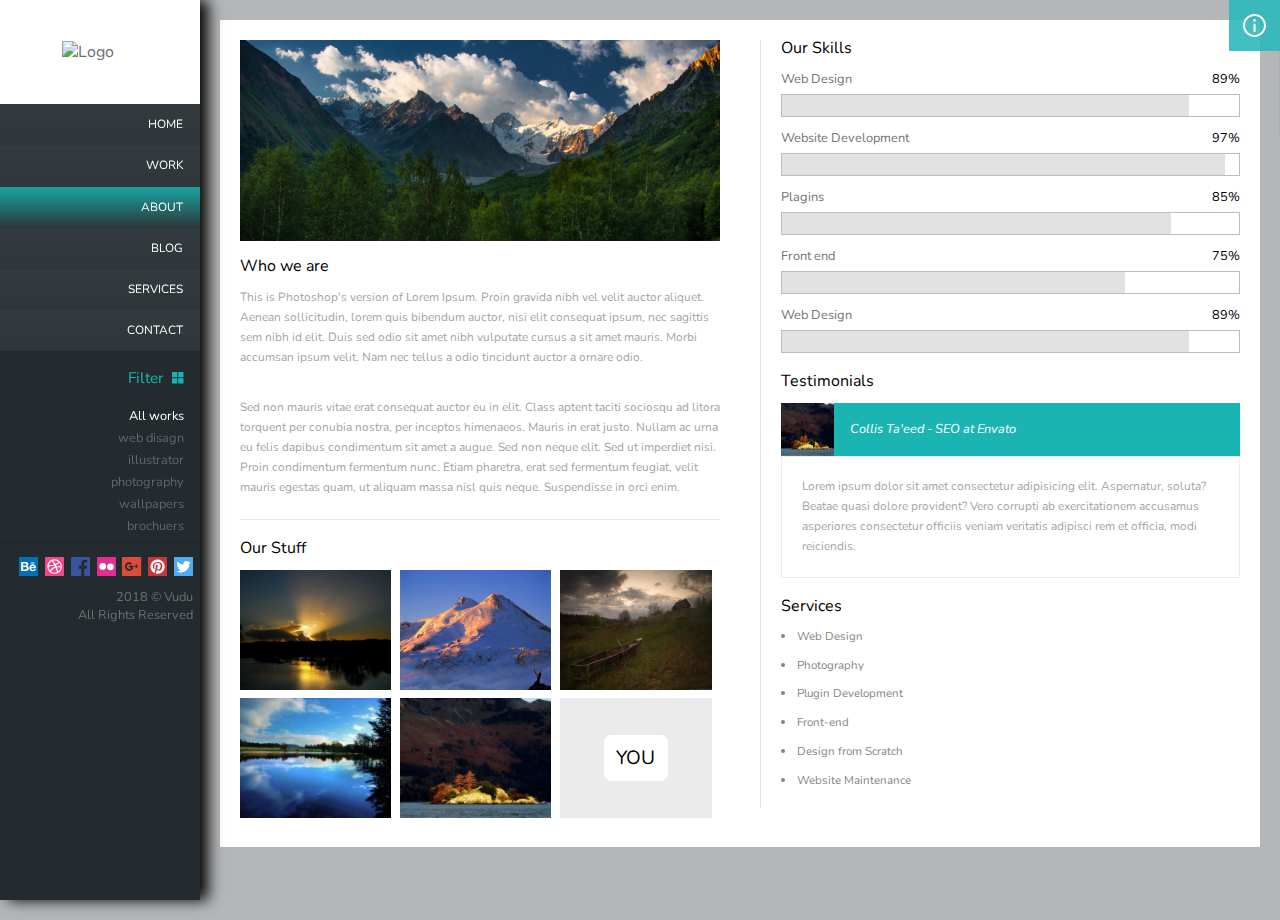
==== commit 988b52e3: "unload services.html" ====
--- a/about.html
+++ b/about.html
@@ -267,7 +267,7 @@
                     </div>
 
                 </div>
-                <div class="right_info">
+                <div class="right_info line_sep">
 
                     <div class="our">
                         <p class="title_info">
--- a/css/style.css
+++ b/css/style.css
@@ -420,6 +420,10 @@
     margin: 1.56vw; /*от ширины экрана*/
     padding: 1.56vw;
 }
+.wrap_blog {
+    margin: 1.56vw; /*от ширины экрана*/
+    padding: 0.56vw;
+}
 .white {
     background-color: #fff;
 }
@@ -648,4 +652,281 @@
 }
 .service ul {
     list-style-position: inside;
+}
+                        /*BLOG*/
+
+.box_post {
+    width: 15.31vw;
+    height: auto;
+    margin-bottom: .5vw;
+    background-color: #fff;
+    overflow: hidden; /*прячем все что выходит за пределы*/
+    color: #9c9c9c;
+    font-size: .8vw;
+    line-height: 1.4vw;
+} 
+.img_post {
+    width: 100%;
+    overflow: hidden;
+}
+.img_post img {
+    height: 100%;
+    width: 100%;
+} 
+.img_post_h1 { /*высота 1,2 и т.д. картинки*/
+    height: 12vw;
+}   
+.img_post_h2 {
+    height: 13.6vw;
+} 
+.img_post_h3 {
+    height: 9.58vw;
+}
+.img_post_h4 {
+    height: 9.34vw;
+} 
+.img_post_h5 {
+    height: 19vw;
+}  
+.img_post_h6 {
+    height: 8.75vw;
+}    
+.img_post_h7 {
+    height: 13.8vw;
+} 
+.about_post {
+    padding: 1vw;
+    border-bottom: 1px solid #e3e3e3;
+}   
+.about_post h2 {
+    color: #323232;
+    font-size: 1.1vw;
+    font-weight: 400;
+    margin-bottom: .78vw;
+} 
+.info_post {
+    padding: 1vw;
+}         
+.info_post svg {
+    height: 0.83vw;
+    fill: #9c9c9c;
+    margin-right: 0.5vw;
+}
+.com_post {
+    margin-right: 1vw;
+}
+.single_link a {
+    position: relative;
+    width: 100%;
+    height: inherit;
+    display: flex;
+    justify-content: center;
+    align-items: center;
+}
+.single_link a svg {
+    position: absolute;
+    fill: #fff;
+    width: 3vw;
+    height: 3vw;
+    top: calc(50% - 1.5vw);
+    left: calc(50% - 1.5vw);
+    z-index: 1;
+    opacity: 0;
+    transition: .5s;
+}
+.single_link a:hover svg {
+    opacity: 1;
+}
+.single_link a img {
+    position: relative;
+    z-index: 0;
+    width: 100%;
+}
+.another {
+    color: #fff;
+    background-color: #1ab5b3;
+    flex-flow: column;
+    padding: 2vw 1.5vw;
+    font-size: 1.1vw;
+}
+.another h3 {
+    text-align: center;
+    font-size: 1.1vw;
+    font-weight: 400;
+    margin-bottom: 0.72vw;
+}
+.another a {
+    color: #fff;
+    font-style: italic;
+}
+.post_form {
+    background-color: #242b2e;
+    border-left: .78vw solid #1ab5b3;
+    padding: 1.3vw 2vw;
+}
+.post_form h2 {
+    font-size: 1.09vw;
+    font-weight: 400;
+    color: #fff;
+    margin-bottom: .78vw;
+}
+.post_form p {
+    line-height: 1.2vw; 
+}
+.rew {
+    background-color: #242b2e;
+    padding: 1.82vw 1.56vw;
+    color: #1ab5b3;
+    font-family: 'Times New Roman', serif;
+    font-style: italic;
+    flex-flow: column; 
+}
+.rew h4 {
+    color: #fff;
+    font-size: 1.09vw;
+    font-weight: 400;
+    margin-bottom: 1.25vw;
+    text-align: center;
+    line-height: 1.35vw;
+}
+.rew p {
+    font-size: 3.33vw;
+    line-height: 3.33vw;
+}
+.name_rew {
+    font-size: 1.2vw;
+    font-family: 'Nunito', sans-serif;
+    font-style: normal;
+    margin-top: -1vw;
+}
+.more {
+    border: none;
+    color: #fff;
+    text-transform: uppercase;
+    background-color: #1ab5b3;
+    font-size: 1vw;
+    padding: 1.3vw;
+}
+
+            /*Services*/
+
+#comments {
+    padding-bottom: 1.6vw;
+    padding-top: 1.6vw;
+    border-bottom: 1px solid #e5e5e5;
+}
+#comments h4 {
+    font-size: 1.24vw;
+    font-weight: 400;
+    margin-bottom: 1.14vw;
+}
+#list_comments ul {
+    list-style: none;
+    position: relative;
+}
+#list_comments li {
+    margin-bottom: 1.66vw;
+}
+.box_comment img {
+   height: 100%; 
+}
+.img_comment { /*див создан для задавания размеров картинки*/
+    width: 4.5vw;
+    height: 4.5vw;
+    overflow: hidden;
+    text-align: center;
+    margin-right: 1.14vw;
+}
+.about_comment h5 {
+    font-size: .82vw;
+    font-weight: 400;
+    color: #3c3c3c;
+    border-bottom: 1px solid #e5e5e5;
+    padding-bottom: .5vw;
+}
+.about_comment h5 span {
+    color: #d1d1d1;
+}
+.about_comment p {
+    color: #a3a3a3;
+    font-size: .93vw;
+    margin-top: .83vw;
+}
+#list_comments ul ul {
+    margin-left: 2vw;
+    padding-left: 2vw;
+}
+#list_comments ul ul:before {
+    content: '';
+    display: block;
+    background-image: url(../img/back.png);
+    /* transform: rotate(-45deg); */ /*поворот изображения*/
+    background-repeat: no-repeat;
+    background-position: center;
+    background-size: cover;
+    width: 2vw;
+    height: 2vw;
+    position: absolute;
+    left: -1vw;
+}
+#form_comment {
+    margin-top: 1vw;
+}
+#left_form {
+    width: 50%;
+    padding-right: 0.5vw;
+}
+#left_form .input {
+    margin-bottom: 0.5vw;
+}
+#left_form .input:last-child {
+    margin-bottom:0;
+}
+.icon_form {
+    display: flex;
+    justify-content: center;
+    align-items: center;
+    height: 3vw;
+    width: 4vw;
+    border: 1px solid #eaeaea;
+    border-right: none;
+}
+.icon_form svg {
+    width: 1.5vw;
+    height: auto;
+    fill: #1ab5b3;
+}
+.input input, .input textarea {
+    border: 1px solid #eaeaea;
+    font-size: 1vmax;
+    height: 3vw;
+    width: 100%;
+    padding: .93vw;
+}
+#right_form {
+    width: 50%;
+}
+#right_form .input textarea {
+    resize: none;
+    height: 6.5vw;
+}
+#right_form button {
+    border: none;
+    color: #fff;
+    text-transform: uppercase;
+    background-color: #1ab5b3;
+    font-size: 1vw;
+    padding: 1vw;
+    width: 100%;
+    height: 3vw;
+    margin-top: 0.5vw;
+}
+#archives li {
+    color: #a3a3a3;
+    font-size: 1vw;
+    list-style: none;
+}
+.line_sep {
+    border-left: 1px solid #e5e5e5;
+    padding-left: 1.56vw;
 }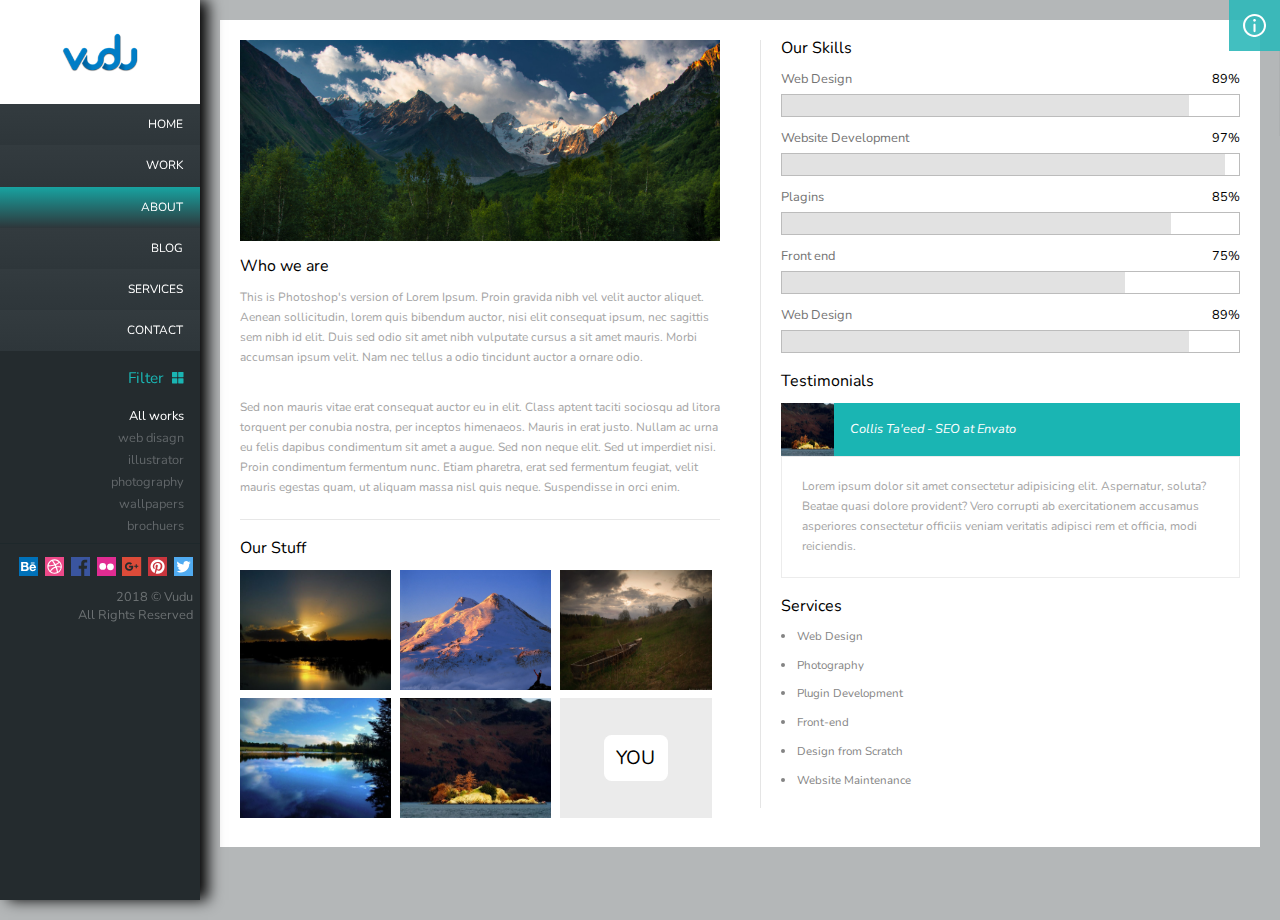
==== commit 6dc6e3c0: "Add logo" ====
--- a/about.html
+++ b/about.html
@@ -1,400 +1,403 @@
-<!DOCTYPE html>
-<html lang="en">
-<head>
-    <meta charset="UTF-8">
-    <meta name="viewport" content="width=device-width, initial-scale=1.0">
-    <meta http-equiv="X-UA-Compatible" content="ie=edge">
-    <title>About</title>
-    <link href="https://fonts.googleapis.com/css?family=Nunito" rel="stylesheet">
-    <link rel="stylesheet" href="css/style.css">
-
-</head>
-<body>
-
-    <div id="info_box">
-        <ul>
-            <li><svg version="1.1" xmlns="http://www.w3.org/2000/svg" xmlns:xlink="http://www.w3.org/1999/xlink" x="0px" y="0px"
-                viewBox="0 0 578.106 578.106" style="enable-background:new 0 0 578.106 578.106;" xml:space="preserve">
-                <path d="M577.83,456.128c1.225,9.385-1.635,17.545-8.568,24.48l-81.396,80.781
-            			c-3.672,4.08-8.465,7.551-14.381,10.404c-5.916,2.857-11.729,4.693-17.439,5.508c-0.408,0-1.635,0.105-3.676,0.309
-            			c-2.037,0.203-4.689,0.307-7.953,0.307c-7.754,0-20.301-1.326-37.641-3.979s-38.555-9.182-63.645-19.584
-            			c-25.096-10.404-53.553-26.012-85.376-46.818c-31.823-20.805-65.688-49.367-101.592-85.68
-            			c-28.56-28.152-52.224-55.08-70.992-80.783c-18.768-25.705-33.864-49.471-45.288-71.299
-            			c-11.425-21.828-19.993-41.616-25.705-59.364S4.59,177.362,2.55,164.51s-2.856-22.95-2.448-30.294
-            			c0.408-7.344,0.612-11.424,0.612-12.24c0.816-5.712,2.652-11.526,5.508-17.442s6.324-10.71,10.404-14.382L98.022,8.756
-            			c5.712-5.712,12.24-8.568,19.584-8.568c5.304,0,9.996,1.53,14.076,4.59s7.548,6.834,10.404,11.322l65.484,124.236
-            			c3.672,6.528,4.692,13.668,3.06,21.42c-1.632,7.752-5.1,14.28-10.404,19.584l-29.988,29.988c-0.816,0.816-1.53,2.142-2.142,3.978
-            			s-0.918,3.366-0.918,4.59c1.632,8.568,5.304,18.36,11.016,29.376c4.896,9.792,12.444,21.726,22.644,35.802
-            			s24.684,30.293,43.452,48.653c18.36,18.77,34.68,33.354,48.96,43.76c14.277,10.4,26.215,18.053,35.803,22.949
-            			c9.588,4.896,16.932,7.854,22.031,8.871l7.648,1.531c0.816,0,2.145-0.307,3.979-0.918c1.836-0.613,3.162-1.326,3.979-2.143
-            			l34.883-35.496c7.348-6.527,15.912-9.791,25.705-9.791c6.938,0,12.443,1.223,16.523,3.672h0.611l118.115,69.768
-            			C571.098,441.238,576.197,447.968,577.83,456.128z" />
-            </svg> 0509 4404 65</li>
-            <li><svg version="1.1" id="" xmlns="http://www.w3.org/2000/svg" xmlns:xlink="http://www.w3.org/1999/xlink" x="0px" y="0px"
-                viewBox="0 0 612 612" style="enable-background:new 0 0 612 612;" xml:space="preserve">
-            
-                <path d="M306.768,346.814h0.131c4.615,0,9.176-1.339,12.866-3.777l1.001-0.643c0.218-0.142,0.446-0.271,0.675-0.424l11.658-9.645
-            		l278.259-229.624c-0.576-0.795-1.557-1.339-2.602-1.339H3.233c-0.751,0-1.448,0.272-2.003,0.729l291.125,239.954
-            		C296.024,345.083,301.259,346.814,306.768,346.814z M0,133.899v340.37l208.55-168.471L0,133.899z M403.668,306.941L612,474.356
-            		V135.031L403.668,306.941z M337.431,361.585c-8.305,6.814-19.168,10.57-30.576,10.57c-11.451,0-22.304-3.734-30.587-10.516
-            		l-47.765-39.394L0,506.806v0.587c0,1.753,1.502,3.244,3.276,3.244h605.491c1.741,0,3.232-1.491,3.232-3.255v-0.544L383.693,323.4
-            		L337.431,361.585z" />
-            </svg> contact@mail.com</li>
-            <li><svg version="1.1" id="Capa_1" xmlns="http://www.w3.org/2000/svg" xmlns:xlink="http://www.w3.org/1999/xlink" x="0px" y="0px"
-                viewBox="0 0 27.02 27.02" style="enable-background:new 0 0 27.02 27.02;" xml:space="preserve">
-                <path  d="M3.674,24.876c0,0-0.024,0.604,0.566,0.604c0.734,0,6.811-0.008,6.811-0.008l0.01-5.581
-            		c0,0-0.096-0.92,0.797-0.92h2.826c1.056,0,0.991,0.92,0.991,0.92l-0.012,5.563c0,0,5.762,0,6.667,0
-            		c0.749,0,0.715-0.752,0.715-0.752V14.413l-9.396-8.358l-9.975,8.358C3.674,14.413,3.674,24.876,3.674,24.876z" />
-                <path d="M0,13.635c0,0,0.847,1.561,2.694,0l11.038-9.338l10.349,9.28c2.138,1.542,2.939,0,2.939,0
-            		L13.732,1.54L0,13.635z" />
-                <polygon points="23.83,4.275 21.168,4.275 21.179,7.503 23.83,9.752 	" />
-            </svg> street adress example</li>
-        </ul>
-    </div>
-
-    <header class="flex__jcontent_start">
-        <div id="logo" class="main_flex__nowrap flex__jcontent_center flex__align-items_center">
-            <img src="../portfolio/img/logo.png" alt="Logo">
-        </div>
-        <nav id="main_nav">
-            <li><a href="index.html">Home</a></li>
-            <li><a href="work.html">Work</a></li>
-            <li><a href="about.html" class="active">About</a></li>
-            <li><a href="blog.html">Blog</a></li>
-            <li><a href="services.html">Services</a></li>
-            <li><a href="contact.html">Contact</a></li>
-        </nav>
-
-        <div id="filter">
-            <div id="title_filter" class="main_flex__nowrap 
-                flex__jcontent_end flex__align-items_center 
-                flex__align-content_center">
-                Filter
-                <svg version="1.1" xmlns="http://www.w3.org/2000/svg" xmlns:xlink="http://www.w3.org/1999/xlink" x="0px" y="0px"
-                    viewBox="0 0 271.673 271.673" style="enable-background:new 0 0 271.673 271.673;" xml:space="preserve">
-                    <path d="M114.939,0H10.449C4.678,0,0,4.678,0,10.449v104.49c0,5.771,4.678,10.449,10.449,10.449h104.49
-                				c5.771,0,10.449-4.678,10.449-10.449V10.449C125.388,4.678,120.71,0,114.939,0z" />
-                    <path d="M261.224,0h-104.49c-5.771,0-10.449,4.678-10.449,10.449v104.49c0,5.771,4.678,10.449,10.449,10.449h104.49
-                				c5.771,0,10.449-4.678,10.449-10.449V10.449C271.673,4.678,266.995,0,261.224,0z" />
-                    <path d="M114.939,146.286H10.449C4.678,146.286,0,150.964,0,156.735v104.49c0,5.771,4.678,10.449,10.449,10.449h104.49
-                				c5.771,0,10.449-4.678,10.449-10.449v-104.49C125.388,150.964,120.71,146.286,114.939,146.286z" />
-                    <path d="M261.224,146.286h-104.49c-5.771,0-10.449,4.678-10.449,10.449v104.49c0,5.771,4.678,10.449,10.449,10.449h104.49
-                				c5.771,0,10.449-4.678,10.449-10.449v-104.49C271.673,150.964,266.995,146.286,261.224,146.286z" />
-                </svg>
-            </div>
-            <ul>
-                <li><a href="#" class="active">All works</a></li>
-                <li><a href="#">web disagn</a></li>
-                <li><a href="#">illustrator</a></li>
-                <li><a href="#">photography</a></li>
-                <li><a href="#">wallpapers</a></li>
-                <li><a href="#">brochuers</a></li>
-            </ul>
-        </div>
-        <div id="soc_bar" class="main_flex__nowrap flex__jcontent_end
-        flex__align-items_center">
-            <a href="#">
-                <svg version="1.1" xmlns="http://www.w3.org/2000/svg" xmlns:xlink="http://www.w3.org/1999/xlink" x="0px" y="0px"
-                    viewBox="0 0 455.731 455.731" style="enable-background:new 0 0 455.731 455.731;" xml:space="preserve">
-                    <rect x="0" y="0" style="fill:#0071B9;" width="455.731" height="455.731" />
-                
-                    <rect x="280.887" y="131.1" style="fill:#FFFFFF;" width="88.812" height="22.092" />
-                    <path style="fill:#FFFFFF;" d="M405.047,255.26c0,3.985-0.159,7.821-0.477,11.488H290.608h-0.265
-                					c-1.06,25.185,17.32,40.173,38.22,40.173c14.811,0,27.828-7.856,35.33-21.173h37.389c-10.26,37.442-40.403,53.022-75.989,53.022
-                					c-46.615,0-79.754-37.389-79.754-83.509s35.71-83.509,79.754-83.509S405.047,209.14,405.047,255.26z M290.343,238.868h70.254
-                					c-2.792-20.749-17.453-33.978-35.127-33.978C307.796,204.889,293.135,218.118,290.343,238.868z" />
-                    <path style="fill:#FFFFFF;" d="M231.842,258.795c2.872,32.034-2.872,51.917-35.569,68.045
-                					c-12.239,6.036-27.58,7.927-41.976,7.927H50.684V116.962c0,0,99.858,0,113.997,0s57.811,8.395,58.059,50.371
-                					c0.168,29.021-16.26,42.285-29.984,48.639C192.756,215.971,228.97,226.761,231.842,258.795z M185.174,268.012
-                					c0-30.567-34.517-29.772-34.517-29.772H98.625v59.543h52.032C150.657,297.784,185.174,298.579,185.174,268.012z
-                					 M176.611,179.483c0-25.627-28.941-24.964-28.941-24.964H98.625v49.929h49.045C147.67,204.448,176.611,205.11,176.611,179.483z" />
-                </svg>
-            </a>
-            <a href="#">
-                <svg version="1.1" id="Capa_1" xmlns="http://www.w3.org/2000/svg" xmlns:xlink="http://www.w3.org/1999/xlink" x="0px" y="0px"
-                    viewBox="0 0 455.731 455.731" style="enable-background:new 0 0 455.731 455.731;" xml:space="preserve">
-                    <rect x="0" y="0" style="fill:#ED4989;" width="455.731" height="455.731" />
-                    <path style="fill:#FFFFFF;" d="M227.866,55.375c-95.27,0-172.491,77.23-172.491,172.491s77.221,172.491,172.491,172.491
-                		c95.261,0,172.491-77.23,172.491-172.491S323.127,55.375,227.866,55.375z M373.376,225.952
-                		c-19.721-5.696-40.564-8.751-62.118-8.751c-13.018,0-25.776,1.114-38.184,3.252c-4.025-9.604-8.194-18.795-12.407-27.537
-                		c58.92-25.201,80.356-56.53,80.356-56.53l0.009-0.009C360.888,160.905,372.936,192.027,373.376,225.952z M227.866,82.346
-                		c37.034,0,70.851,13.836,96.537,36.629l-0.009,0.009c-19.622,22.614-46.8,38.741-75.819,50.232
-                		c-28.004-51.993-54.589-82.899-54.589-82.899C204.857,83.72,216.204,82.346,227.866,82.346z M164.849,96.658
-                		c0,0,25.444,32.64,53.098,82.935c-66.601,19.146-132.475,18.13-132.475,18.13h-0.009C94.87,153.062,124.761,115.947,164.849,96.658
-                		z M82.337,227.866c0-1.276,0.018-2.543,0.045-3.809h0.009c62.235,0.332,110.903-8.212,148.386-20.089
-                		c3.872,7.736,7.736,15.777,11.509,24.078c-51.588,16.72-94.956,51.687-122.484,97.292
-                		C96.514,299.534,82.337,265.357,82.337,227.866z M227.866,373.385c-33.17,0-63.735-11.096-88.218-29.774
-                		c24.491-43.197,64.822-76.232,113.086-91.209c13.8,34.114,25.309,71.57,30.789,109.951
-                		C266.382,369.468,247.577,373.385,227.866,373.385z M308.698,348.885c-5.049-37.357-14.447-72.1-25.785-103.293
-                		c9.254-1.339,18.723-2.03,28.346-2.03c20.916,0,41.068,3.252,59.98,9.299C364.329,292.823,341.114,327.197,308.698,348.885z" />
-                </svg>
-            </a>
-            <a href="#">
-                <svg version="1.1" id="Capa_1" xmlns="http://www.w3.org/2000/svg" xmlns:xlink="http://www.w3.org/1999/xlink" x="0px" y="0px"
-                    viewBox="0 0 455.73 455.73" style="enable-background:new 0 0 455.73 455.73;" xml:space="preserve">
-                    <path style="fill:#3A559F;" d="M0,0v455.73h242.704V279.691h-59.33v-71.864h59.33v-60.353c0-43.893,35.582-79.475,79.475-79.475
-                	h62.025v64.622h-44.382c-13.947,0-25.254,11.307-25.254,25.254v49.953h68.521l-9.47,71.864h-59.051V455.73H455.73V0H0z" />
-                </svg>
-            </a>
-            <a href="#">
-                <svg version="1.1" id="Capa_1" xmlns="http://www.w3.org/2000/svg" xmlns:xlink="http://www.w3.org/1999/xlink" x="0px" y="0px"
-                    viewBox="0 0 455.731 455.731" style="enable-background:new 0 0 455.731 455.731;" xml:space="preserve">
-                    <rect x="0" y="0" style="fill:#E12C92;" width="455.731" height="455.731" />
-                    <circle style="fill:#FFFFFF;" cx="136.202" cy="222.741" r="80.42" />
-                    <circle style="fill:#FFFFFF;" cx="319.529" cy="232.99" r="80.42" />
-                </svg>
-            </a>
-            <a href="#">
-                <svg version="1.1" id="Capa_1" xmlns="http://www.w3.org/2000/svg" xmlns:xlink="http://www.w3.org/1999/xlink" x="0px" y="0px"
-                    viewBox="0 0 455.73 455.73" style="enable-background:new 0 0 455.73 455.73;" xml:space="preserve">
-                    <path style="fill:#DD4B39;" d="M0,0v455.73h455.73V0H0z M265.67,247.037c-7.793,51.194-45.961,80.543-95.376,80.543
-                	c-55.531,0-100.552-45.021-100.552-100.552c0-55.517,45.021-100.538,100.552-100.538c26.862,0,50.399,9.586,67.531,26.226
-                	l-28.857,28.857c-9.773-9.846-23.147-15.094-38.674-15.094c-32.688,0-59.189,27.874-59.189,60.548
-                	c0,32.703,26.501,59.768,59.189,59.768c27.397,0,48.144-13.243,54.129-39.758h-54.129v-40.38h95.131
-                	c1.142,6.506,1.72,13.315,1.72,20.37C267.144,234.025,266.638,240.69,265.67,247.037z M386.419,234.517h-35.233v35.218H326.16
-                	v-35.218h-35.233v-25.041h35.233v-35.233h25.026v35.233h35.233V234.517z" />
-                </svg>
-            </a>
-            <a href="#">
-                <svg version="1.1" id="Capa_1" xmlns="http://www.w3.org/2000/svg" xmlns:xlink="http://www.w3.org/1999/xlink" x="0px" y="0px"
-                    viewBox="0 0 455.731 455.731" style="enable-background:new 0 0 455.731 455.731;" xml:space="preserve">
-                    <rect x="0" y="0" style="fill:#C9353D;" width="455.731" height="455.731" />
-                    <path style="fill:#FFFFFF;" d="M160.601,382C86.223,350.919,37.807,262.343,68.598,172.382
-                		C99.057,83.391,197.589,36.788,286.309,69.734c88.972,33.04,132.978,131.213,98.486,219.22
-                		c-35.709,91.112-131.442,123.348-203.22,100.617c5.366-13.253,11.472-26.33,15.945-39.943c4.492-13.672,7.356-27.878,10.725-41.037
-                		c2.9,2.44,5.814,5.027,8.866,7.439c15.861,12.535,33.805,13.752,52.605,9.232c19.977-4.803,35.764-16.13,47.455-32.78
-                		c19.773-28.16,26.751-60.019,21.972-93.546c-4.942-34.668-25.469-59.756-57.65-72.389c-48.487-19.034-94.453-12.626-134.269,22.259
-                		c-30.622,26.83-40.916,72.314-26.187,107.724c5.105,12.274,13.173,21.907,25.379,27.695c6.186,2.933,8.812,1.737,10.602-4.724
-                		c0.133-0.481,0.295-0.955,0.471-1.422c3.428-9.04,2.628-16.472-3.473-25.199c-11.118-15.906-9.135-34.319-3.771-51.961
-                		c10.172-33.455,40.062-55.777,75.116-56.101c9.39-0.087,19.056,0.718,28.15,2.937c27.049,6.599,44.514,27.518,46.264,55.253
-                		c1.404,22.242-2.072,43.849-11.742,64.159c-4.788,10.055-11.107,18.996-20.512,25.325c-8.835,5.945-18.496,8.341-28.979,5.602
-                		c-14.443-3.774-22.642-16.95-18.989-31.407c3.786-14.985,8.685-29.69,12.399-44.69c1.57-6.344,2.395-13.234,1.751-19.696
-                		c-1.757-17.601-18.387-25.809-33.933-17.216c-10.889,6.019-16.132,16.079-18.564,27.719c-2.505,11.992-1.292,23.811,2.61,35.439
-                		c0.784,2.337,0.9,5.224,0.347,7.634c-7.063,30.799-14.617,61.49-21.306,92.369c-1.952,9.011-1.59,18.527-2.239,27.815
-                		C160.495,377.839,160.601,379.635,160.601,382z" />
-                </svg>
-            </a>
-            <a href="#">
-                <svg version="1.1" id="Capa_1" xmlns="http://www.w3.org/2000/svg" xmlns:xlink="http://www.w3.org/1999/xlink" x="0px" y="0px"
-                    viewBox="0 0 455.731 455.731" style="enable-background:new 0 0 455.731 455.731;" xml:space="preserve">
-                    <rect x="0" y="0" style="fill:#50ABF1;" width="455.731" height="455.731" />
-                    <path style="fill:#FFFFFF;" d="M60.377,337.822c30.33,19.236,66.308,30.368,104.875,30.368c108.349,0,196.18-87.841,196.18-196.18
-                		c0-2.705-0.057-5.39-0.161-8.067c3.919-3.084,28.157-22.511,34.098-35c0,0-19.683,8.18-38.947,10.107
-                		c-0.038,0-0.085,0.009-0.123,0.009c0,0,0.038-0.019,0.104-0.066c1.775-1.186,26.591-18.079,29.951-38.207
-                		c0,0-13.922,7.431-33.415,13.932c-3.227,1.072-6.605,2.126-10.088,3.103c-12.565-13.41-30.425-21.78-50.25-21.78
-                		c-38.027,0-68.841,30.805-68.841,68.803c0,5.362,0.617,10.581,1.784,15.592c-5.314-0.218-86.237-4.755-141.289-71.423
-                		c0,0-32.902,44.917,19.607,91.105c0,0-15.962-0.636-29.733-8.864c0,0-5.058,54.416,54.407,68.329c0,0-11.701,4.432-30.368,1.272
-                		c0,0,10.439,43.968,63.271,48.077c0,0-41.777,37.74-101.081,28.885L60.377,337.822z" />
-                </svg>
-            </a>
-        </div>
-        <p class="copy">2018 &#169; Vudu</p>
-        <p class="copy">All Rights Reserved</p>
-    </header>
-
-    <main>
-
-       <div class="wrap white">
-           <div class="info_about_box main_flex 
-           flex__jcontent_between flex__align-content_stretch
-            flex__align-items_start">
-
-                <div class="left_info">
-                    <div class="img_about_box">
-                        <img src="img/5.jpg" alt="">
-                    </div>
-                
-                    <div class="about">
-                        <h1>Who we are</h1>
-                        <p>This is Photoshop's version of Lorem Ipsum. Proin gravida nibh vel velit auctor aliquet. Aenean sollicitudin, lorem
-                        quis bibendum auctor, nisi elit consequat ipsum, nec sagittis sem nibh id elit. Duis sed odio sit amet nibh vulputate
-                        cursus a sit amet mauris. Morbi accumsan ipsum velit. Nam nec tellus a odio tincidunt auctor a ornare odio.
-                        <p>Sed non mauris vitae erat consequat auctor eu in elit. Class aptent taciti sociosqu ad litora torquent per conubia
-                        nostra, per inceptos himenaeos. Mauris in erat justo. Nullam ac urna eu felis dapibus condimentum sit amet a augue. Sed
-                        non neque elit. Sed ut imperdiet nisi. Proin condimentum fermentum nunc. Etiam pharetra, erat sed fermentum feugiat,
-                        velit mauris egestas quam, ut aliquam massa nisl quis neque. Suspendisse in orci enim.
-                    </div>
-
-                    <div class="stuf_box">
-                        <p class="title_info">
-                            Our Stuff
-                        </p>
-
-                        <div class="list_stuf main_flex flex__align-items_center">
-                            
-                            <div class="stuf flex__align-items_center flex__jcontent_center">
-                                <a href="#">
-                                    <h4>JOHN SMITH</h4>
-                                    <p>Web Developer</p>
-                                </a>
-                                <img src="img/8.jpg" alt="">
-                            </div>
-                            <div class="stuf flex__align-items_center flex__jcontent_center">
-                                <a href="#">
-                                    <h4>JOHN SMITH</h4>
-                                    <p>Web Developer</p>
-                                </a>
-                                <img src="img/9.jpg" alt="">
-                            </div>
-                            <div class="stuf flex__align-items_center flex__jcontent_center">
-                                <a href="#">
-                                    <h4>JOHN SMITH</h4>
-                                    <p>Web Developer</p>
-                                </a>
-                                <img src="img/10.jpg" alt="">
-                            </div>
-                            <div class="stuf flex__align-items_center flex__jcontent_center">
-                                <a href="#">
-                                    <h4>JOHN SMITH</h4>
-                                    <p>Web Developer</p>
-                                </a>
-                                <img src="img/11.jpg" alt="">
-                            </div>
-                            <div class="stuf flex__align-items_center flex__jcontent_center">
-                                <a href="#">
-                                    <h4>JOHN SMITH</h4>
-                                    <p>Web Developer</p>
-                                </a>
-                                <img src="img/12.jpg" alt="">
-                            </div>
-                           
-                            <div class="you">
-                                <span>you</span>
-                            </div>
-
-                        </div>
-
-                    </div>
-
-                </div>
-                <div class="right_info line_sep">
-
-                    <div class="our">
-                        <p class="title_info">
-                            Our Skills
-                        </p>
-                        <ul>
-                            <li>
-                               
-                                <div class="f_line_our main_flex__nowrap
-                                flex__jcontent_between flex__align-items_center">
-                                    <p>Web Design</p>
-                                    <p>89%</p>
-                                </div>
-                                <div class="prog">
-                                    <div class="pr_bar" data-skill="89">
-                                    </div>
-                                </div>
-
-                            </li>
-                            <li>
-                            
-                                <div class="f_line_our main_flex__nowrap
-                                                            flex__jcontent_between flex__align-items_center">
-                                    <p>Website Development</p>
-                                    <p>97%</p>
-                                </div>
-                                <div class="prog">
-                                    <div class="pr_bar" data-skill="97">
-                                    </div>
-                                </div>
-                            
-                            </li>
-                            <li>
-                            
-                                <div class="f_line_our main_flex__nowrap
-                                                            flex__jcontent_between flex__align-items_center">
-                                    <p>Plagins</p>
-                                    <p>85%</p>
-                                </div>
-                                <div class="prog">
-                                    <div class="pr_bar" data-skill="85">
-                                    </div>
-                                </div>
-                            
-                            </li>
-                            <li>
-                            
-                                <div class="f_line_our main_flex__nowrap
-                                                            flex__jcontent_between flex__align-items_center">
-                                    <p>Front end</p>
-                                    <p>75%</p>
-                                </div>
-                                <div class="prog">
-                                    <div class="pr_bar" data-skill="75">
-                                    </div>
-                                </div>
-                            
-                            </li>
-                            <li>
-                            
-                                <div class="f_line_our main_flex__nowrap
-                                                            flex__jcontent_between flex__align-items_center">
-                                    <p>Web Design</p>
-                                    <p>89%</p>
-                                </div>
-                                <div class="prog">
-                                    <div class="pr_bar" data-skill="89">
-                                    </div>
-                                </div>
-                            
-                            </li>
-                        </ul>
-                    </div>
-
-                    <div class="testimonials">
-                        <p class="title_info">
-                            Testimonials
-                        </p>
-                        <div class="huw main_flex__nowrap">
-                            <img src="img/12.jpg" alt="">
-                            <div class="testimonials_name main_flex__nowrap 
-                            flex__align-items_center">
-                                <h3>Collis Ta'eed - SEO at Envato</h3>
-                            </div>
-                        </div>
-                        <div class="testimonials_text">
-                            <p>
-                                Lorem ipsum dolor sit amet consectetur adipisicing elit. Aspernatur, soluta? Beatae quasi dolore provident? Vero corrupti ab exercitationem accusamus asperiores consectetur officiis veniam veritatis adipisci rem et officia, modi reiciendis.
-                            </p>
-                        </div>
-                    </div>
-
-                    <div class="service">
-                        <p class="title_info">
-                            Services
-                        </p>
-                        <ul>
-                            <li>Web Design</li>
-                            <li>Photography</li>
-                            <li>Plugin Development</li>
-                            <li>Front-end</li>
-                            <li>Design from Scratch</li>
-                            <li>Website Maintenance</li>
-                        </ul>
-
-                    </div>
-                    
-                </div>
-           </div>
-       </div>
-
-    </main>
-
-    <div id="info">
-        <svg version="1.1" xmlns="http://www.w3.org/2000/svg" xmlns:xlink="http://www.w3.org/1999/xlink" x="0px" y="0px"
-            viewBox="0 0 330 330" style="enable-background:new 0 0 330 330;" xml:space="preserve">
-        
-            <path d="M165,0C74.019,0,0,74.02,0,165.001C0,255.982,74.019,330,165,330s165-74.018,165-164.999C330,74.02,255.981,0,165,0z
-        		 M165,300c-74.44,0-135-60.56-135-134.999C30,90.562,90.56,30,165,30s135,60.562,135,135.001C300,239.44,239.439,300,165,300z" />
-            <path d="M164.998,70c-11.026,0-19.996,8.976-19.996,20.009c0,11.023,8.97,19.991,19.996,19.991
-        		c11.026,0,19.996-8.968,19.996-19.991C184.994,78.976,176.024,70,164.998,70z" />
-            <path d="M165,140c-8.284,0-15,6.716-15,15v90c0,8.284,6.716,15,15,15c8.284,0,15-6.716,15-15v-90C180,146.716,173.284,140,165,140z
-        		" />
-        </svg>
-    </div>
-
-    <script type="text/javascript" src="https://code.jquery.com/jquery-1.11.2.js "></script>
-    <script src="js/control.js"></script>
-</body>
-</html>
+<!DOCTYPE html>
+<html lang="en">
+<head>
+    <meta charset="UTF-8">
+    <meta name="viewport" content="width=device-width, initial-scale=1.0">
+    <meta http-equiv="X-UA-Compatible" content="ie=edge">
+    <title>About</title>
+    <link href="https://fonts.googleapis.com/css?family=Nunito" rel="stylesheet">
+    <link rel="stylesheet" href="css/style.css">
+
+</head>
+<body>
+
+    <div id="info_box">
+        <ul>
+            <li><svg version="1.1" xmlns="http://www.w3.org/2000/svg" xmlns:xlink="http://www.w3.org/1999/xlink" x="0px" y="0px"
+                viewBox="0 0 578.106 578.106" style="enable-background:new 0 0 578.106 578.106;" xml:space="preserve">
+                <path d="M577.83,456.128c1.225,9.385-1.635,17.545-8.568,24.48l-81.396,80.781
+            			c-3.672,4.08-8.465,7.551-14.381,10.404c-5.916,2.857-11.729,4.693-17.439,5.508c-0.408,0-1.635,0.105-3.676,0.309
+            			c-2.037,0.203-4.689,0.307-7.953,0.307c-7.754,0-20.301-1.326-37.641-3.979s-38.555-9.182-63.645-19.584
+            			c-25.096-10.404-53.553-26.012-85.376-46.818c-31.823-20.805-65.688-49.367-101.592-85.68
+            			c-28.56-28.152-52.224-55.08-70.992-80.783c-18.768-25.705-33.864-49.471-45.288-71.299
+            			c-11.425-21.828-19.993-41.616-25.705-59.364S4.59,177.362,2.55,164.51s-2.856-22.95-2.448-30.294
+            			c0.408-7.344,0.612-11.424,0.612-12.24c0.816-5.712,2.652-11.526,5.508-17.442s6.324-10.71,10.404-14.382L98.022,8.756
+            			c5.712-5.712,12.24-8.568,19.584-8.568c5.304,0,9.996,1.53,14.076,4.59s7.548,6.834,10.404,11.322l65.484,124.236
+            			c3.672,6.528,4.692,13.668,3.06,21.42c-1.632,7.752-5.1,14.28-10.404,19.584l-29.988,29.988c-0.816,0.816-1.53,2.142-2.142,3.978
+            			s-0.918,3.366-0.918,4.59c1.632,8.568,5.304,18.36,11.016,29.376c4.896,9.792,12.444,21.726,22.644,35.802
+            			s24.684,30.293,43.452,48.653c18.36,18.77,34.68,33.354,48.96,43.76c14.277,10.4,26.215,18.053,35.803,22.949
+            			c9.588,4.896,16.932,7.854,22.031,8.871l7.648,1.531c0.816,0,2.145-0.307,3.979-0.918c1.836-0.613,3.162-1.326,3.979-2.143
+            			l34.883-35.496c7.348-6.527,15.912-9.791,25.705-9.791c6.938,0,12.443,1.223,16.523,3.672h0.611l118.115,69.768
+            			C571.098,441.238,576.197,447.968,577.83,456.128z" />
+            </svg> 0509 4404 65</li>
+            <li><svg version="1.1" id="" xmlns="http://www.w3.org/2000/svg" xmlns:xlink="http://www.w3.org/1999/xlink" x="0px" y="0px"
+                viewBox="0 0 612 612" style="enable-background:new 0 0 612 612;" xml:space="preserve">
+            
+                <path d="M306.768,346.814h0.131c4.615,0,9.176-1.339,12.866-3.777l1.001-0.643c0.218-0.142,0.446-0.271,0.675-0.424l11.658-9.645
+            		l278.259-229.624c-0.576-0.795-1.557-1.339-2.602-1.339H3.233c-0.751,0-1.448,0.272-2.003,0.729l291.125,239.954
+            		C296.024,345.083,301.259,346.814,306.768,346.814z M0,133.899v340.37l208.55-168.471L0,133.899z M403.668,306.941L612,474.356
+            		V135.031L403.668,306.941z M337.431,361.585c-8.305,6.814-19.168,10.57-30.576,10.57c-11.451,0-22.304-3.734-30.587-10.516
+            		l-47.765-39.394L0,506.806v0.587c0,1.753,1.502,3.244,3.276,3.244h605.491c1.741,0,3.232-1.491,3.232-3.255v-0.544L383.693,323.4
+            		L337.431,361.585z" />
+            </svg> contact@mail.com</li>
+            <li><svg version="1.1" id="Capa_1" xmlns="http://www.w3.org/2000/svg" xmlns:xlink="http://www.w3.org/1999/xlink" x="0px" y="0px"
+                viewBox="0 0 27.02 27.02" style="enable-background:new 0 0 27.02 27.02;" xml:space="preserve">
+                <path  d="M3.674,24.876c0,0-0.024,0.604,0.566,0.604c0.734,0,6.811-0.008,6.811-0.008l0.01-5.581
+            		c0,0-0.096-0.92,0.797-0.92h2.826c1.056,0,0.991,0.92,0.991,0.92l-0.012,5.563c0,0,5.762,0,6.667,0
+            		c0.749,0,0.715-0.752,0.715-0.752V14.413l-9.396-8.358l-9.975,8.358C3.674,14.413,3.674,24.876,3.674,24.876z" />
+                <path d="M0,13.635c0,0,0.847,1.561,2.694,0l11.038-9.338l10.349,9.28c2.138,1.542,2.939,0,2.939,0
+            		L13.732,1.54L0,13.635z" />
+                <polygon points="23.83,4.275 21.168,4.275 21.179,7.503 23.83,9.752 	" />
+            </svg> street adress example</li>
+        </ul>
+    </div>
+
+    <header class="flex__jcontent_start">
+        <div id="logo" class="main_flex__nowrap flex__jcontent_center flex__align-items_center">
+            <img src="../img/logo.png" alt="Logo">
+        </div>
+        <button type="button" id="menu_btn">
+            Menu
+        </button>
+        <nav id="main_nav">
+            <li><a href="index.html">Home</a></li>
+            <li><a href="work.html">Work</a></li>
+            <li><a href="about.html" class="active">About</a></li>
+            <li><a href="blog.html">Blog</a></li>
+            <li><a href="services.html">Services</a></li>
+            <li><a href="contact.html">Contact</a></li>
+        </nav>
+
+        <div id="filter">
+            <div id="title_filter" class="main_flex__nowrap 
+                flex__jcontent_end flex__align-items_center 
+                flex__align-content_center">
+                Filter
+                <svg version="1.1" xmlns="http://www.w3.org/2000/svg" xmlns:xlink="http://www.w3.org/1999/xlink" x="0px" y="0px"
+                    viewBox="0 0 271.673 271.673" style="enable-background:new 0 0 271.673 271.673;" xml:space="preserve">
+                    <path d="M114.939,0H10.449C4.678,0,0,4.678,0,10.449v104.49c0,5.771,4.678,10.449,10.449,10.449h104.49
+                				c5.771,0,10.449-4.678,10.449-10.449V10.449C125.388,4.678,120.71,0,114.939,0z" />
+                    <path d="M261.224,0h-104.49c-5.771,0-10.449,4.678-10.449,10.449v104.49c0,5.771,4.678,10.449,10.449,10.449h104.49
+                				c5.771,0,10.449-4.678,10.449-10.449V10.449C271.673,4.678,266.995,0,261.224,0z" />
+                    <path d="M114.939,146.286H10.449C4.678,146.286,0,150.964,0,156.735v104.49c0,5.771,4.678,10.449,10.449,10.449h104.49
+                				c5.771,0,10.449-4.678,10.449-10.449v-104.49C125.388,150.964,120.71,146.286,114.939,146.286z" />
+                    <path d="M261.224,146.286h-104.49c-5.771,0-10.449,4.678-10.449,10.449v104.49c0,5.771,4.678,10.449,10.449,10.449h104.49
+                				c5.771,0,10.449-4.678,10.449-10.449v-104.49C271.673,150.964,266.995,146.286,261.224,146.286z" />
+                </svg>
+            </div>
+            <ul>
+                <li><a href="#" class="active">All works</a></li>
+                <li><a href="#">web disagn</a></li>
+                <li><a href="#">illustrator</a></li>
+                <li><a href="#">photography</a></li>
+                <li><a href="#">wallpapers</a></li>
+                <li><a href="#">brochuers</a></li>
+            </ul>
+        </div>
+        <div id="soc_bar" class="main_flex__nowrap flex__jcontent_end
+        flex__align-items_center">
+            <a href="#">
+                <svg version="1.1" xmlns="http://www.w3.org/2000/svg" xmlns:xlink="http://www.w3.org/1999/xlink" x="0px" y="0px"
+                    viewBox="0 0 455.731 455.731" style="enable-background:new 0 0 455.731 455.731;" xml:space="preserve">
+                    <rect x="0" y="0" style="fill:#0071B9;" width="455.731" height="455.731" />
+                
+                    <rect x="280.887" y="131.1" style="fill:#FFFFFF;" width="88.812" height="22.092" />
+                    <path style="fill:#FFFFFF;" d="M405.047,255.26c0,3.985-0.159,7.821-0.477,11.488H290.608h-0.265
+                					c-1.06,25.185,17.32,40.173,38.22,40.173c14.811,0,27.828-7.856,35.33-21.173h37.389c-10.26,37.442-40.403,53.022-75.989,53.022
+                					c-46.615,0-79.754-37.389-79.754-83.509s35.71-83.509,79.754-83.509S405.047,209.14,405.047,255.26z M290.343,238.868h70.254
+                					c-2.792-20.749-17.453-33.978-35.127-33.978C307.796,204.889,293.135,218.118,290.343,238.868z" />
+                    <path style="fill:#FFFFFF;" d="M231.842,258.795c2.872,32.034-2.872,51.917-35.569,68.045
+                					c-12.239,6.036-27.58,7.927-41.976,7.927H50.684V116.962c0,0,99.858,0,113.997,0s57.811,8.395,58.059,50.371
+                					c0.168,29.021-16.26,42.285-29.984,48.639C192.756,215.971,228.97,226.761,231.842,258.795z M185.174,268.012
+                					c0-30.567-34.517-29.772-34.517-29.772H98.625v59.543h52.032C150.657,297.784,185.174,298.579,185.174,268.012z
+                					 M176.611,179.483c0-25.627-28.941-24.964-28.941-24.964H98.625v49.929h49.045C147.67,204.448,176.611,205.11,176.611,179.483z" />
+                </svg>
+            </a>
+            <a href="#">
+                <svg version="1.1" id="Capa_1" xmlns="http://www.w3.org/2000/svg" xmlns:xlink="http://www.w3.org/1999/xlink" x="0px" y="0px"
+                    viewBox="0 0 455.731 455.731" style="enable-background:new 0 0 455.731 455.731;" xml:space="preserve">
+                    <rect x="0" y="0" style="fill:#ED4989;" width="455.731" height="455.731" />
+                    <path style="fill:#FFFFFF;" d="M227.866,55.375c-95.27,0-172.491,77.23-172.491,172.491s77.221,172.491,172.491,172.491
+                		c95.261,0,172.491-77.23,172.491-172.491S323.127,55.375,227.866,55.375z M373.376,225.952
+                		c-19.721-5.696-40.564-8.751-62.118-8.751c-13.018,0-25.776,1.114-38.184,3.252c-4.025-9.604-8.194-18.795-12.407-27.537
+                		c58.92-25.201,80.356-56.53,80.356-56.53l0.009-0.009C360.888,160.905,372.936,192.027,373.376,225.952z M227.866,82.346
+                		c37.034,0,70.851,13.836,96.537,36.629l-0.009,0.009c-19.622,22.614-46.8,38.741-75.819,50.232
+                		c-28.004-51.993-54.589-82.899-54.589-82.899C204.857,83.72,216.204,82.346,227.866,82.346z M164.849,96.658
+                		c0,0,25.444,32.64,53.098,82.935c-66.601,19.146-132.475,18.13-132.475,18.13h-0.009C94.87,153.062,124.761,115.947,164.849,96.658
+                		z M82.337,227.866c0-1.276,0.018-2.543,0.045-3.809h0.009c62.235,0.332,110.903-8.212,148.386-20.089
+                		c3.872,7.736,7.736,15.777,11.509,24.078c-51.588,16.72-94.956,51.687-122.484,97.292
+                		C96.514,299.534,82.337,265.357,82.337,227.866z M227.866,373.385c-33.17,0-63.735-11.096-88.218-29.774
+                		c24.491-43.197,64.822-76.232,113.086-91.209c13.8,34.114,25.309,71.57,30.789,109.951
+                		C266.382,369.468,247.577,373.385,227.866,373.385z M308.698,348.885c-5.049-37.357-14.447-72.1-25.785-103.293
+                		c9.254-1.339,18.723-2.03,28.346-2.03c20.916,0,41.068,3.252,59.98,9.299C364.329,292.823,341.114,327.197,308.698,348.885z" />
+                </svg>
+            </a>
+            <a href="#">
+                <svg version="1.1" id="Capa_1" xmlns="http://www.w3.org/2000/svg" xmlns:xlink="http://www.w3.org/1999/xlink" x="0px" y="0px"
+                    viewBox="0 0 455.73 455.73" style="enable-background:new 0 0 455.73 455.73;" xml:space="preserve">
+                    <path style="fill:#3A559F;" d="M0,0v455.73h242.704V279.691h-59.33v-71.864h59.33v-60.353c0-43.893,35.582-79.475,79.475-79.475
+                	h62.025v64.622h-44.382c-13.947,0-25.254,11.307-25.254,25.254v49.953h68.521l-9.47,71.864h-59.051V455.73H455.73V0H0z" />
+                </svg>
+            </a>
+            <a href="#">
+                <svg version="1.1" id="Capa_1" xmlns="http://www.w3.org/2000/svg" xmlns:xlink="http://www.w3.org/1999/xlink" x="0px" y="0px"
+                    viewBox="0 0 455.731 455.731" style="enable-background:new 0 0 455.731 455.731;" xml:space="preserve">
+                    <rect x="0" y="0" style="fill:#E12C92;" width="455.731" height="455.731" />
+                    <circle style="fill:#FFFFFF;" cx="136.202" cy="222.741" r="80.42" />
+                    <circle style="fill:#FFFFFF;" cx="319.529" cy="232.99" r="80.42" />
+                </svg>
+            </a>
+            <a href="#">
+                <svg version="1.1" id="Capa_1" xmlns="http://www.w3.org/2000/svg" xmlns:xlink="http://www.w3.org/1999/xlink" x="0px" y="0px"
+                    viewBox="0 0 455.73 455.73" style="enable-background:new 0 0 455.73 455.73;" xml:space="preserve">
+                    <path style="fill:#DD4B39;" d="M0,0v455.73h455.73V0H0z M265.67,247.037c-7.793,51.194-45.961,80.543-95.376,80.543
+                	c-55.531,0-100.552-45.021-100.552-100.552c0-55.517,45.021-100.538,100.552-100.538c26.862,0,50.399,9.586,67.531,26.226
+                	l-28.857,28.857c-9.773-9.846-23.147-15.094-38.674-15.094c-32.688,0-59.189,27.874-59.189,60.548
+                	c0,32.703,26.501,59.768,59.189,59.768c27.397,0,48.144-13.243,54.129-39.758h-54.129v-40.38h95.131
+                	c1.142,6.506,1.72,13.315,1.72,20.37C267.144,234.025,266.638,240.69,265.67,247.037z M386.419,234.517h-35.233v35.218H326.16
+                	v-35.218h-35.233v-25.041h35.233v-35.233h25.026v35.233h35.233V234.517z" />
+                </svg>
+            </a>
+            <a href="#">
+                <svg version="1.1" id="Capa_1" xmlns="http://www.w3.org/2000/svg" xmlns:xlink="http://www.w3.org/1999/xlink" x="0px" y="0px"
+                    viewBox="0 0 455.731 455.731" style="enable-background:new 0 0 455.731 455.731;" xml:space="preserve">
+                    <rect x="0" y="0" style="fill:#C9353D;" width="455.731" height="455.731" />
+                    <path style="fill:#FFFFFF;" d="M160.601,382C86.223,350.919,37.807,262.343,68.598,172.382
+                		C99.057,83.391,197.589,36.788,286.309,69.734c88.972,33.04,132.978,131.213,98.486,219.22
+                		c-35.709,91.112-131.442,123.348-203.22,100.617c5.366-13.253,11.472-26.33,15.945-39.943c4.492-13.672,7.356-27.878,10.725-41.037
+                		c2.9,2.44,5.814,5.027,8.866,7.439c15.861,12.535,33.805,13.752,52.605,9.232c19.977-4.803,35.764-16.13,47.455-32.78
+                		c19.773-28.16,26.751-60.019,21.972-93.546c-4.942-34.668-25.469-59.756-57.65-72.389c-48.487-19.034-94.453-12.626-134.269,22.259
+                		c-30.622,26.83-40.916,72.314-26.187,107.724c5.105,12.274,13.173,21.907,25.379,27.695c6.186,2.933,8.812,1.737,10.602-4.724
+                		c0.133-0.481,0.295-0.955,0.471-1.422c3.428-9.04,2.628-16.472-3.473-25.199c-11.118-15.906-9.135-34.319-3.771-51.961
+                		c10.172-33.455,40.062-55.777,75.116-56.101c9.39-0.087,19.056,0.718,28.15,2.937c27.049,6.599,44.514,27.518,46.264,55.253
+                		c1.404,22.242-2.072,43.849-11.742,64.159c-4.788,10.055-11.107,18.996-20.512,25.325c-8.835,5.945-18.496,8.341-28.979,5.602
+                		c-14.443-3.774-22.642-16.95-18.989-31.407c3.786-14.985,8.685-29.69,12.399-44.69c1.57-6.344,2.395-13.234,1.751-19.696
+                		c-1.757-17.601-18.387-25.809-33.933-17.216c-10.889,6.019-16.132,16.079-18.564,27.719c-2.505,11.992-1.292,23.811,2.61,35.439
+                		c0.784,2.337,0.9,5.224,0.347,7.634c-7.063,30.799-14.617,61.49-21.306,92.369c-1.952,9.011-1.59,18.527-2.239,27.815
+                		C160.495,377.839,160.601,379.635,160.601,382z" />
+                </svg>
+            </a>
+            <a href="#">
+                <svg version="1.1" id="Capa_1" xmlns="http://www.w3.org/2000/svg" xmlns:xlink="http://www.w3.org/1999/xlink" x="0px" y="0px"
+                    viewBox="0 0 455.731 455.731" style="enable-background:new 0 0 455.731 455.731;" xml:space="preserve">
+                    <rect x="0" y="0" style="fill:#50ABF1;" width="455.731" height="455.731" />
+                    <path style="fill:#FFFFFF;" d="M60.377,337.822c30.33,19.236,66.308,30.368,104.875,30.368c108.349,0,196.18-87.841,196.18-196.18
+                		c0-2.705-0.057-5.39-0.161-8.067c3.919-3.084,28.157-22.511,34.098-35c0,0-19.683,8.18-38.947,10.107
+                		c-0.038,0-0.085,0.009-0.123,0.009c0,0,0.038-0.019,0.104-0.066c1.775-1.186,26.591-18.079,29.951-38.207
+                		c0,0-13.922,7.431-33.415,13.932c-3.227,1.072-6.605,2.126-10.088,3.103c-12.565-13.41-30.425-21.78-50.25-21.78
+                		c-38.027,0-68.841,30.805-68.841,68.803c0,5.362,0.617,10.581,1.784,15.592c-5.314-0.218-86.237-4.755-141.289-71.423
+                		c0,0-32.902,44.917,19.607,91.105c0,0-15.962-0.636-29.733-8.864c0,0-5.058,54.416,54.407,68.329c0,0-11.701,4.432-30.368,1.272
+                		c0,0,10.439,43.968,63.271,48.077c0,0-41.777,37.74-101.081,28.885L60.377,337.822z" />
+                </svg>
+            </a>
+        </div>
+        <p class="copy">2018 &#169; Vudu</p>
+        <p class="copy">All Rights Reserved</p>
+    </header>
+
+    <main>
+
+       <div class="wrap white">
+           <div class="info_about_box main_flex 
+           flex__jcontent_between flex__align-content_stretch
+            flex__align-items_start">
+
+                <div class="left_info">
+                    <div class="img_about_box">
+                        <img src="img/5.jpg" alt="">
+                    </div>
+                
+                    <div class="about">
+                        <h1>Who we are</h1>
+                        <p>This is Photoshop's version of Lorem Ipsum. Proin gravida nibh vel velit auctor aliquet. Aenean sollicitudin, lorem
+                        quis bibendum auctor, nisi elit consequat ipsum, nec sagittis sem nibh id elit. Duis sed odio sit amet nibh vulputate
+                        cursus a sit amet mauris. Morbi accumsan ipsum velit. Nam nec tellus a odio tincidunt auctor a ornare odio.
+                        <p>Sed non mauris vitae erat consequat auctor eu in elit. Class aptent taciti sociosqu ad litora torquent per conubia
+                        nostra, per inceptos himenaeos. Mauris in erat justo. Nullam ac urna eu felis dapibus condimentum sit amet a augue. Sed
+                        non neque elit. Sed ut imperdiet nisi. Proin condimentum fermentum nunc. Etiam pharetra, erat sed fermentum feugiat,
+                        velit mauris egestas quam, ut aliquam massa nisl quis neque. Suspendisse in orci enim.
+                    </div>
+
+                    <div class="stuf_box">
+                        <p class="title_info">
+                            Our Stuff
+                        </p>
+
+                        <div class="list_stuf main_flex flex__align-items_center">
+                            
+                            <div class="stuf flex__align-items_center flex__jcontent_center">
+                                <a href="#">
+                                    <h4>JOHN SMITH</h4>
+                                    <p>Web Developer</p>
+                                </a>
+                                <img src="img/8.jpg" alt="">
+                            </div>
+                            <div class="stuf flex__align-items_center flex__jcontent_center">
+                                <a href="#">
+                                    <h4>JOHN SMITH</h4>
+                                    <p>Web Developer</p>
+                                </a>
+                                <img src="img/9.jpg" alt="">
+                            </div>
+                            <div class="stuf flex__align-items_center flex__jcontent_center">
+                                <a href="#">
+                                    <h4>JOHN SMITH</h4>
+                                    <p>Web Developer</p>
+                                </a>
+                                <img src="img/10.jpg" alt="">
+                            </div>
+                            <div class="stuf flex__align-items_center flex__jcontent_center">
+                                <a href="#">
+                                    <h4>JOHN SMITH</h4>
+                                    <p>Web Developer</p>
+                                </a>
+                                <img src="img/11.jpg" alt="">
+                            </div>
+                            <div class="stuf flex__align-items_center flex__jcontent_center">
+                                <a href="#">
+                                    <h4>JOHN SMITH</h4>
+                                    <p>Web Developer</p>
+                                </a>
+                                <img src="img/12.jpg" alt="">
+                            </div>
+                           
+                            <div class="you">
+                                <span>you</span>
+                            </div>
+
+                        </div>
+
+                    </div>
+
+                </div>
+                <div class="right_info line_sep">
+
+                    <div class="our">
+                        <p class="title_info">
+                            Our Skills
+                        </p>
+                        <ul>
+                            <li>
+                               
+                                <div class="f_line_our main_flex__nowrap
+                                flex__jcontent_between flex__align-items_center">
+                                    <p>Web Design</p>
+                                    <p>89%</p>
+                                </div>
+                                <div class="prog">
+                                    <div class="pr_bar" data-skill="89">
+                                    </div>
+                                </div>
+
+                            </li>
+                            <li>
+                            
+                                <div class="f_line_our main_flex__nowrap
+                                                            flex__jcontent_between flex__align-items_center">
+                                    <p>Website Development</p>
+                                    <p>97%</p>
+                                </div>
+                                <div class="prog">
+                                    <div class="pr_bar" data-skill="97">
+                                    </div>
+                                </div>
+                            
+                            </li>
+                            <li>
+                            
+                                <div class="f_line_our main_flex__nowrap
+                                                            flex__jcontent_between flex__align-items_center">
+                                    <p>Plagins</p>
+                                    <p>85%</p>
+                                </div>
+                                <div class="prog">
+                                    <div class="pr_bar" data-skill="85">
+                                    </div>
+                                </div>
+                            
+                            </li>
+                            <li>
+                            
+                                <div class="f_line_our main_flex__nowrap
+                                                            flex__jcontent_between flex__align-items_center">
+                                    <p>Front end</p>
+                                    <p>75%</p>
+                                </div>
+                                <div class="prog">
+                                    <div class="pr_bar" data-skill="75">
+                                    </div>
+                                </div>
+                            
+                            </li>
+                            <li>
+                            
+                                <div class="f_line_our main_flex__nowrap
+                                                            flex__jcontent_between flex__align-items_center">
+                                    <p>Web Design</p>
+                                    <p>89%</p>
+                                </div>
+                                <div class="prog">
+                                    <div class="pr_bar" data-skill="89">
+                                    </div>
+                                </div>
+                            
+                            </li>
+                        </ul>
+                    </div>
+
+                    <div class="testimonials">
+                        <p class="title_info">
+                            Testimonials
+                        </p>
+                        <div class="huw main_flex__nowrap">
+                            <img src="img/12.jpg" alt="">
+                            <div class="testimonials_name main_flex__nowrap 
+                            flex__align-items_center">
+                                <h3>Collis Ta'eed - SEO at Envato</h3>
+                            </div>
+                        </div>
+                        <div class="testimonials_text">
+                            <p>
+                                Lorem ipsum dolor sit amet consectetur adipisicing elit. Aspernatur, soluta? Beatae quasi dolore provident? Vero corrupti ab exercitationem accusamus asperiores consectetur officiis veniam veritatis adipisci rem et officia, modi reiciendis.
+                            </p>
+                        </div>
+                    </div>
+
+                    <div class="service">
+                        <p class="title_info">
+                            Services
+                        </p>
+                        <ul>
+                            <li>Web Design</li>
+                            <li>Photography</li>
+                            <li>Plugin Development</li>
+                            <li>Front-end</li>
+                            <li>Design from Scratch</li>
+                            <li>Website Maintenance</li>
+                        </ul>
+
+                    </div>
+                    
+                </div>
+           </div>
+       </div>
+
+    </main>
+
+    <div id="info">
+        <svg version="1.1" xmlns="http://www.w3.org/2000/svg" xmlns:xlink="http://www.w3.org/1999/xlink" x="0px" y="0px"
+            viewBox="0 0 330 330" style="enable-background:new 0 0 330 330;" xml:space="preserve">
+        
+            <path d="M165,0C74.019,0,0,74.02,0,165.001C0,255.982,74.019,330,165,330s165-74.018,165-164.999C330,74.02,255.981,0,165,0z
+        		 M165,300c-74.44,0-135-60.56-135-134.999C30,90.562,90.56,30,165,30s135,60.562,135,135.001C300,239.44,239.439,300,165,300z" />
+            <path d="M164.998,70c-11.026,0-19.996,8.976-19.996,20.009c0,11.023,8.97,19.991,19.996,19.991
+        		c11.026,0,19.996-8.968,19.996-19.991C184.994,78.976,176.024,70,164.998,70z" />
+            <path d="M165,140c-8.284,0-15,6.716-15,15v90c0,8.284,6.716,15,15,15c8.284,0,15-6.716,15-15v-90C180,146.716,173.284,140,165,140z
+        		" />
+        </svg>
+    </div>
+
+    <script type="text/javascript" src="https://code.jquery.com/jquery-1.11.2.js "></script>
+    <script src="js/control.js"></script>
+</body>
+</html>
--- a/css/style.css
+++ b/css/style.css
@@ -1,932 +1,1225 @@
-@charset utf-8; 
-html, body, div, span, applet, object, iframe,
-h1, h2, h3, h4, h5, h6, p, blockquote, pre,
-a, abbr, acronym, address, big, cite, code,
-del, dfn, em, font, img, ins, kbd, q, s, samp,
-small, strike, strong, sub, sup, tt, var,
-b, u, i, center,
-dl, dt, dd, ol, ul, li,
-fieldset, form, label, legend,
-table, caption, tbody, tfoot, thead, tr, th, td {
-	background: none repeat scroll 0 0 transparent;
-	border: 0 none;
-	font-size: 100%;
-	outline: 0 none;
-	vertical-align: baseline;
-	margin: 0;
-	padding: 0;
-}
-table {
-	border-collapse: collapse;
-	border-spacing: 0;
-}
-address, article, aside, canvas, details,  
-figure, figcaption, footer, header, hgroup, 
-menu, nav, output, ruby, section, summary,
-time, mark, audio, video {
-	display: block;
-} 
-
-* {
-    -webkit-box-sizing: border-box;
-    -moz-box-sizing: border-box;
-    -ms-box-sizing: border-box;
-    box-sizing: border-box;
-}
-a, a:hover, button, button:hover, .anime {
-    -moz-transition: all 200ms linear;
-    -ms-transition: all 200ms linear;
-    -o-transition: all 200ms linear;
-    -webkit-transition: all 200ms linear;
-    transition: all 200ms linear;
-    cursor: pointer;
-}
-/* Flex Framework*/
-.main_flex{
-    display:flex;
-    display:-webkit-flex;
-    -webkit-flex-flow:row wrap;
-    flex-flow:row wrap;
-}
-.main_flex__nowrap{
-    display:flex;
-    display:-webkit-flex;
-    -webkit-flex-flow:row nowrap;
-    flex-flow:row nowrap;
-}
-.flex__jcontent_between{
-    justify-content:space-between;
-    -webkit-justify-content:space-between;
-}
-.flex__jcontent_start{
-    justify-content:flex-start;
-    -webkit-justify-content:flex-start
-}
-.flex__jcontent_end{
-    justify-content:flex-end;
-    -webkit-justify-content:flex-end;
-}
-.flex__jcontent_center{
-    justify-content:center;
-    -webkit-justify-content:center;
-}
-.flex__jcontent_around{
-    justify-content:space-around;
-    -webkit-justify-content:space-around;
-}
-.flex__auto{
-    flex:auto;
-    -webkit-flex:auto;
-    -ms-flex:auto;
-}
-.flex__align-items_start{
-    align-items:flex-start;
-    -webkit-align-items:flex-start;
-}
-.flex__align-items_end{
-    align-items:flex-end;
-    -webkit-align-items:flex-end;
-}
-.flex__align-items_baseline{
-    align-items:baseline;
-    -webkit-align-items:baseline;
-}
-.flex__align-items_stretch{
-    align-items:stretch;
-    -webkit-align-items:stretch;
-}
-.flex__align-items_center{
-    align-items:center;
-    -webkit-align-items:center;
-}
-.flex__align-content_flex-start{
-    align-content:flex-start;
-    -webkit-align-content:flex-start;
-}
-.flex__align-content_flex-end{
-    align-content:flex-end;
-    -webkit-align-content:flex-end;
-}
-.flex__align-content_space-between{
-    align-content:space-between;
-    -webkit-align-content:space-between;
-}
-.flex__align-content_center{
-    align-content:center;
-    -webkit-align-content:center;
-}
-.flex__align-content_space-around{
-    align-content:space-around;
-    -webkit-align-content:space-around;
-}
-.flex__align-content_stretch{
-    align-content:stretch;
-    -webkit-align-content:stretch;
-}
-.flex__flex-grow_01{
-    flex-grow:1;
-    -webkit-flex-grow:1;
-}
-.flex__flex-grow_02{
-    flex-grow:2;
-    -webkit-flex-grow:2;
-}
-.flex__flex-grow_03{
-    flex-grow:3;
-    -webkit-flex-grow:3;
-}
-.flex__flex-grow_04{
-    flex-grow:4;
-    -webkit-flex-grow:4;
-}
-.w5{width:5%;max-width:5%;}
-.w10{width:10%;max-width:10%;}
-.w15{width:15%;max-width:15%;}
-.w20{width:20%;max-width:20%;}
-.w25{width:25%;max-width:25%;}
-.w30{width:30%;max-width:30%;}
-.w35{width:35%;max-width:35%;}
-.w40{width:40%;max-width:40%;}
-.w45{width:45%;max-width:45%;}
-.w50{width:50%;max-width:50%;}
-.w55{width:55%;max-width:55%;}
-.w60{width:30%;max-width:60%;}
-.w65{width:65%;max-width:65%;}
-.w70{width:70%;max-width:70%;}
-.w75{width:75%;max-width:75%;}
-.w80{width:80%;max-width:80%;}
-.w85{width:85%;max-width:85%;}
-.w90{width:90%;max-width:90%;}
-.w95{width:95%;max-width:95%;}
-.w100{width:100%;max-width:100%;}
-
-.main_flex__nowrap_reverse {
-    display:flex;
-    display:-webkit-flex;
-    -webkit-flex-flow:row-reverse nowrap;
-    flex-flow:row-reverse nowrap;
-}
-/* ФОРМУЛЫ
-
-width 1920px - ширина всего экрана.
-width 300px - ширина бокового меню.
-
-Получаем размер в процентах меню:
-width 300px / width 1920px * 100 = 15.625vh
-или 2 вариант:
-width 300px * 100 / 1920px = 15.625vh
-соответственно ширина контента: 84,375vh
-*/
-
-body {
-    font-family: 'Nunito', sans-serif;
-    background-color: #b4b7b8;
-}
-/*header start*/
-header {
-    position: fixed;
-    top: 0;
-    left: 0;
-    z-index: 50;
-    height: 100vh;
-    width: 15.62vw;
-    background-color: #242b2e;
-    color: #6b7072;
-    box-shadow: 8px 0px 14px 0px #020202;
-    flex-flow: column nowrap;
-    display: flex;
-}
-#logo {
-    width: 100%;
-    height: 11.57vh;
-    background-color: #fff;
-}
-#logo img {
-    width: 6vw;
-}
-#main_nav a {
-    text-decoration: none;
-    color: #fff;
-    text-transform: uppercase;
-    font-size: .93vmax;
-    /*для вычисления шрифта - 18px делим
-    на ширину экрана (1920px) и умножаем на 100,
-    ставим ViewPortMax(vmax) - т.е. браузер сам подбирает 
-    шрифт ориентируясь по БОЛЬШЕЙ грани экрана*/
-    line-height: 1.66vmax; /*то же самое, по умолчанию 32px -
-    32/1920 и *100    */
-    height: 3.22vmax;   /* высоту блока ссылки высчитываем 
-    аналогично - по умолчанию - 62px,
-    62/1920 и *100 = 3,22vmax */
-    width: 100%;
-    display: flex;
-    flex-flow: row nowrap; /*в одну строчку и запрет на 
-    написание в 2 линии*/
-    justify-content: flex-end; /*перемещаем все ссылки вправо*/
-    align-content: center;
-    align-items: center; /*выравниваем надписи по центру блока*/
-    background-color: #2f373b;
-    background: #1e5799; /* Old browsers */
-    background: -moz-linear-gradient(top,  #1e5799 0%, #333b3f 0%, #2e363a 100%, #207cca 100%); /* FF3.6-15 */
-    background: -webkit-linear-gradient(top,  #1e5799 0%,#333b3f 0%,#2e363a 100%,#207cca 100%); /* Chrome10-25,Safari5.1-6 */
-    background: linear-gradient(to bottom,  #1e5799 0%,#333b3f 0%,#2e363a 100%,#207cca 100%); /* W3C, IE10+, FF16+, Chrome26+, Opera12+, Safari7+ */
-    filter: progid:DXImageTransform.Microsoft.gradient( startColorstr='#1e5799', endColorstr='#207cca',GradientType=0 ); /* IE6-9 */
-    padding-right: 1.3vmax;/*23:1920x100*/
-}
-#main_nav a:hover {
-    background: #1e5799; /* Old browsers */
-    background: -moz-linear-gradient(top,  #1e5799 0%, #18a3a1 0%, #2e363a 100%, #31bcba 100%); /* FF3.6-15 */
-    background: -webkit-linear-gradient(top,  #1e5799 0%,#18a3a1 0%,#2e363a 100%,#31bcba 100%); /* Chrome10-25,Safari5.1-6 */
-    background: linear-gradient(to bottom,  #1e5799 0%,#18a3a1 0%,#2e363a 100%,#31bcba 100%); /* W3C, IE10+, FF16+, Chrome26+, Opera12+, Safari7+ */
-    filter: progid:DXImageTransform.Microsoft.gradient( startColorstr='#1e5799', endColorstr='#31bcba',GradientType=0 ); /* IE6-9 */
-}
-nav li {
-    list-style: none;
-}
-#title_filter {
-    color: #1ab5b3;
-    fill: #1ab5b3; /*заливка картинки */
-    font-size: 1.2vmax;
-    padding: 1.25vmax;
-}
-#title_filter svg {
-    width: 0.9vmax;
-    height: 0.9vmax;
-    margin-left: .62vmax;
-}
-#filter li {
-    list-style: none;
-    width: 100%;
-    text-align: right;
-}
-#filter a {
-    font-size: 1vmax;
-    line-height: 1.25vmax;
-    text-align: right;
-    padding: .41vmax 1.25vmax;
-    text-decoration: none;
-    color: #616669;
-}
-#filter a.active {color: #fff;} 
-#filter a:hover {color: #fff;}
-
-#soc_bar {
-    padding-top: 1vmax;
-    border-top: 1px solid #1e282b;
-    width: 100%;
-    margin-top: .5vmax;
-}
-#soc_bar svg {
-    width: 1.5vmax;
-}
-#soc_bar a {
-    margin-right: .52vmax;
-}
-#soc_bar a:hover {
-    transform: scale(.9); /*планое уменьшение картинки*/
-}
-.copy {
-    text-align: right;
-    font-size: 1vmax;
-    padding: .52vmax .52vmax 0 0;
-    color: #6b7072;
-}
-.copy:last-child {
-    padding: 0 .52vmax;
-}
-/*header finish*/
-main {
-    width: 100%;
-    min-height: 100vh;
-    padding-left: 15.62vw; /*мейн будет под хедером*/
-}
-.work_box {
-    /*картинки заданы 405px на 311px,
-    для размера высоты - 311:1920x100 =  16.19vw
-    аналогично ширана - */
-    height: 16.19vw;
-    max-width: 21.09vw;/*если появится скроллинг - будет на влазить
-    поэтому макс.ширина*/
-    width: 25%;
-    position: relative; /*т.к.надо позиционировать внутри 2 элемента*/
-    overflow: hidden;/*перекрытие*/
-}
-.work_box img {
-    width: calc( 100% + 5vw );
-    height: auto;
-    position: absolute;
-    z-index: 1;
-}
-.work_box a {
-    position: absolute;
-    z-index: 2;
-    top: 0;
-    left: 0;
-    width: 100%;
-    height: inherit;
-    background-color: rgba(45, 184, 185, .9);
-    color: #fff;
-    display: flex;
-    flex-flow: column nowrap;
-    justify-content: center;
-    align-items: center;
-    text-decoration: none;
-    opacity: 0;
-}
-.work_box a:hover {
-    opacity: 1;
-}
-.work_box h2 {
-    font-size: 1.25vw;
-    font-weight: 400;
-    margin-bottom: .78vw;
-}
-.work_box h3 {
-    font-size: .9vw;
-    font-weight: 400;
-}
-.work_box h3:after {
-    content: '';
-    width: 50%;
-    height: 1px;
-    margin: 1vw auto;
-    display: block;
-    background-color: #fff;    
-}
-.arrow {
-    width: 3vw;
-    height: 3vw;
-    fill: #fff;
-}
-
-#info {
-    position: fixed;
-    top: 0;
-    right: 0;
-    z-index: 5;
-    width: 4vw;
-    height: 4vw;
-    background-color: rgba(45, 184, 185, .9);
-    fill: #fff;
-    padding: 1.1vw;
-    cursor: pointer;
-}
-#info:hover {
-    transform: scale(.9);
-}
-
-#main_nav .active {
-    background: #1e5799; /* Old browsers */
-    background: -moz-linear-gradient(top,  #1e5799 0%, #18a3a1 0%, #2e363a 100%, #31bcba 100%); /* FF3.6-15 */
-    background: -webkit-linear-gradient(top,  #1e5799 0%,#18a3a1 0%,#2e363a 100%,#31bcba 100%); /* Chrome10-25,Safari5.1-6 */
-    background: linear-gradient(to bottom,  #1e5799 0%,#18a3a1 0%,#2e363a 100%,#31bcba 100%); /* W3C, IE10+, FF16+, Chrome26+, Opera12+, Safari7+ */
-    filter: progid:DXImageTransform.Microsoft.gradient( startColorstr='#1e5799', endColorstr='#31bcba',GradientType=0 ); /* IE6-9 */
-
-}
-#info_box {
-    position: fixed;
-    right: 0;
-    z-index: 5;
-    background-color: rgba(0 , 0, 0, .7);
-    padding: 1vw 3.85vw 1vw 1vw;
-    top: 4vw;
-    color: #fff;
-    transform: translateX(100%);
-    transition: all .4s;
-}
-#info_box.open {
-    transform: translateX(10%);
-    transition: all .4s;
-}
-#info_box svg {
-    height: .88vw;
-    fill: #fff;
-    margin-right: .52vw;
-}
-#info_box li {
-    list-style: none;
-    font-size: .83vmax;
-    display: flex;
-    flex-flow: row nowrap;
-    align-items: center;
-    align-content: center;
-    line-height: .78vmax;
-    margin-bottom: 1vw;
-}
-#info_box li:last-of-type {
-    margin-bottom: 0;
-}
-.wrap {
-    margin: 1.56vw; /*от ширины экрана*/
-    padding: 1.56vw;
-}
-.wrap_blog {
-    margin: 1.56vw; /*от ширины экрана*/
-    padding: 0.56vw;
-}
-.white {
-    background-color: #fff;
-}
-.info_work_box .left_info,
-.info_work_box .right_info,
-.info_about_box .left_info,
-.info_about_box .right_info {
-    width: 48%;
-}
-.info_work_box .left_info .img_work_box {
-    width: 100%;
-    height: 29.16vw; 
-    overflow: hidden;
-}
-.left_info .img_about_box {
-    overflow: hidden;
-    width: 100%;
-    height: 15.72vw;
-} 
-.info_work_box .left_info .img_work_box img,
-.left_info .img_about_box img {
-    width: 100%;
-    height: auto;
-}
-.info_work_box .left_info .about_work,
-.info_about_box .about {
-    margin-top: 1.3vw;
-    padding-bottom: 1.6vw;
-    border-bottom: 1px solid #e7e7e7;
-    color: #a3a3a3;
-    font-size: .93vw;
-    line-height: 1.56vw;
-}
-.info_work_box .left_info .about_work h1,
-.title_info,
-.info_about_box .about h1 {
-    color: #000;
-    font-size: 1.25vw;
-    line-height: 1.35vw;
-    margin-bottom: 1vw;
-    font-weight: 400;
-}
-.info_work_box .left_info .about_work p,
-.info_about_box .about p {
-    margin-bottom: 2.39vw;
-}
-.info_work_box .left_info .about_work p:last-of-type,
-.info_about_box .about p:last-of-type {
-    margin-bottom: 0;
-}
-/*right_info*/
-
-.pr_info svg {
-    width: 1.5vmax;
-}
-
-.pr_info {
-    fill: #1ab5b3;
-}
-.pr_info li {
-    list-style: none;
-    display: flex;
-    flex-flow: row nowrap;
-    justify-content: start;
-    align-items: center;
-    font-size: 1vw;
-    line-height: 1.56vw;
-    color: #848484;
-    padding: .72vw 0;
-    border-bottom: 1px solid #e5e5e5;
-}
-.pr_info li svg,
-.pr_features li svg {
-    margin-right: .67vw;
-}
-.pr_info,
-.tags,
-.pr_images,
-.pr_features,
-.our,
-.testimonials,
-.service {
-    margin-bottom: 1.56vw;
-}
-.tag {
-    border: 1px solid #e5e5e5;
-    border-radius: 5px;
-    margin-right: .67vw; 
-    font-size: 1vw;
-    color: #848484;
-    padding: 5px;
-}
-.pr_images img {
-    max-height: 5vw;
-    width: auto;
-}
-.pr_features li {
-    list-style: none;
-    display: flex;
-    flex-flow: row nowrap;
-    justify-content: start;
-    align-items: center;
-    font-size: 1vw;
-    line-height: 1.56vw;
-    color: #848484;
-    padding: .2vw 0;
-}
-.pr_features li svg {
-    width: 1vmax;
-    fill: #848484; 
-}
-.stuf_box {
-    margin-top: 1.56vw;
-}
-.stuf,
-.you  {
-    width: 11.82vw;
-    height: 9.37vw;
-    position: relative;
-    overflow: hidden;
-    margin-right: .7vw;
-    margin-bottom: .7vw;
-}
-.stuf:nth-child(3) {
-    margin-right: 0;
-}
-.stuf img {
-    width: 100%;
-    height: 9.47vw;
-    overflow: hidden;
-    display: block;
-}
-.stuf h4 {
-    font-size: 1vw;
-}
-.stuf p {
-    font-size: .84vw;
-}
-.stuf a {
-    display: flex;
-    flex-flow: column nowrap;
-    justify-content: center;
-    align-items: center;
-    width: inherit;
-    height: inherit;
-    background-color: rgba(45, 184, 185, .9);
-    color: #fff;
-    position: absolute;
-    top: 0;
-    left: 0;
-    z-index: 1;
-    opacity: 0;
-    text-decoration: none;
-    font-size: 1vw;
-}
-.stuf a:hover {
-    opacity: 1;
-}
-.stuf img {
-    position: absolute;
-    top: 0;
-    z-index: 0;
-}
-.you {
-    margin-right: 0;
-    background-color: #ebebeb;
-    display: flex;
-    justify-content: center;
-    align-items: center;
-    cursor: pointer;
-}
-.you span {
-    text-transform: uppercase;
-    color: #000;
-    background-color: #fff;
-    font-size: 1.5vw;
-    border-radius: .6vw;
-    padding: .78vw 1vw;
-}
-.our li {
-    list-style: none;
-    display: block;
-    margin-bottom: .93vw;
-    font-size: 1vw;
-    color: #727272;
-}
-.our li p:last-of-type {
-    color: #000;
-}
-.prog {
-    width: 100%;
-    height: 1.77vw;
-    border: 1px solid #bcbcbc;
-    margin-top: 0.5vw;
-}
-.pr_bar {
-    background-color: #e2e2e2;
-    height: 100%;
-}
-.testimonials .huw {
-    width: 100%;
-    height: 4.16vw;
-    background-color: #1ab5b3;
-    color: #fff; 
-}
-.testimonials .huw h3 {
-    font-style: italic;
-    font-size: 1vw;
-    font-weight: 400;
-    margin-left: 1.25vw;
-}
-.testimonials .huw img {
-    width: 4.16vw;  
-}
-.testimonials_text {
-    padding: 1.56vw;
-    border: 1px solid #ececec;
-    color: #a3a3a3;
-    font-size: .93vw;
-    line-height: 1.56vw;
-}
-.service li {
-    font-size: .9vw;
-    color: #848484;
-    margin-bottom: 1vw;
-}
-.service ul {
-    list-style-position: inside;
-}
-                        /*BLOG*/
-
-.box_post {
-    width: 15.31vw;
-    height: auto;
-    margin-bottom: .5vw;
-    background-color: #fff;
-    overflow: hidden; /*прячем все что выходит за пределы*/
-    color: #9c9c9c;
-    font-size: .8vw;
-    line-height: 1.4vw;
-} 
-.img_post {
-    width: 100%;
-    overflow: hidden;
-}
-.img_post img {
-    height: 100%;
-    width: 100%;
-} 
-.img_post_h1 { /*высота 1,2 и т.д. картинки*/
-    height: 12vw;
-}   
-.img_post_h2 {
-    height: 13.6vw;
-} 
-.img_post_h3 {
-    height: 9.58vw;
-}
-.img_post_h4 {
-    height: 9.34vw;
-} 
-.img_post_h5 {
-    height: 19vw;
-}  
-.img_post_h6 {
-    height: 8.75vw;
-}    
-.img_post_h7 {
-    height: 13.8vw;
-} 
-.about_post {
-    padding: 1vw;
-    border-bottom: 1px solid #e3e3e3;
-}   
-.about_post h2 {
-    color: #323232;
-    font-size: 1.1vw;
-    font-weight: 400;
-    margin-bottom: .78vw;
-} 
-.info_post {
-    padding: 1vw;
-}         
-.info_post svg {
-    height: 0.83vw;
-    fill: #9c9c9c;
-    margin-right: 0.5vw;
-}
-.com_post {
-    margin-right: 1vw;
-}
-.single_link a {
-    position: relative;
-    width: 100%;
-    height: inherit;
-    display: flex;
-    justify-content: center;
-    align-items: center;
-}
-.single_link a svg {
-    position: absolute;
-    fill: #fff;
-    width: 3vw;
-    height: 3vw;
-    top: calc(50% - 1.5vw);
-    left: calc(50% - 1.5vw);
-    z-index: 1;
-    opacity: 0;
-    transition: .5s;
-}
-.single_link a:hover svg {
-    opacity: 1;
-}
-.single_link a img {
-    position: relative;
-    z-index: 0;
-    width: 100%;
-}
-.another {
-    color: #fff;
-    background-color: #1ab5b3;
-    flex-flow: column;
-    padding: 2vw 1.5vw;
-    font-size: 1.1vw;
-}
-.another h3 {
-    text-align: center;
-    font-size: 1.1vw;
-    font-weight: 400;
-    margin-bottom: 0.72vw;
-}
-.another a {
-    color: #fff;
-    font-style: italic;
-}
-.post_form {
-    background-color: #242b2e;
-    border-left: .78vw solid #1ab5b3;
-    padding: 1.3vw 2vw;
-}
-.post_form h2 {
-    font-size: 1.09vw;
-    font-weight: 400;
-    color: #fff;
-    margin-bottom: .78vw;
-}
-.post_form p {
-    line-height: 1.2vw; 
-}
-.rew {
-    background-color: #242b2e;
-    padding: 1.82vw 1.56vw;
-    color: #1ab5b3;
-    font-family: 'Times New Roman', serif;
-    font-style: italic;
-    flex-flow: column; 
-}
-.rew h4 {
-    color: #fff;
-    font-size: 1.09vw;
-    font-weight: 400;
-    margin-bottom: 1.25vw;
-    text-align: center;
-    line-height: 1.35vw;
-}
-.rew p {
-    font-size: 3.33vw;
-    line-height: 3.33vw;
-}
-.name_rew {
-    font-size: 1.2vw;
-    font-family: 'Nunito', sans-serif;
-    font-style: normal;
-    margin-top: -1vw;
-}
-.more {
-    border: none;
-    color: #fff;
-    text-transform: uppercase;
-    background-color: #1ab5b3;
-    font-size: 1vw;
-    padding: 1.3vw;
-}
-
-            /*Services*/
-
-#comments {
-    padding-bottom: 1.6vw;
-    padding-top: 1.6vw;
-    border-bottom: 1px solid #e5e5e5;
-}
-#comments h4 {
-    font-size: 1.24vw;
-    font-weight: 400;
-    margin-bottom: 1.14vw;
-}
-#list_comments ul {
-    list-style: none;
-    position: relative;
-}
-#list_comments li {
-    margin-bottom: 1.66vw;
-}
-.box_comment img {
-   height: 100%; 
-}
-.img_comment { /*див создан для задавания размеров картинки*/
-    width: 4.5vw;
-    height: 4.5vw;
-    overflow: hidden;
-    text-align: center;
-    margin-right: 1.14vw;
-}
-.about_comment h5 {
-    font-size: .82vw;
-    font-weight: 400;
-    color: #3c3c3c;
-    border-bottom: 1px solid #e5e5e5;
-    padding-bottom: .5vw;
-}
-.about_comment h5 span {
-    color: #d1d1d1;
-}
-.about_comment p {
-    color: #a3a3a3;
-    font-size: .93vw;
-    margin-top: .83vw;
-}
-#list_comments ul ul {
-    margin-left: 2vw;
-    padding-left: 2vw;
-}
-#list_comments ul ul:before {
-    content: '';
-    display: block;
-    background-image: url(../img/back.png);
-    /* transform: rotate(-45deg); */ /*поворот изображения*/
-    background-repeat: no-repeat;
-    background-position: center;
-    background-size: cover;
-    width: 2vw;
-    height: 2vw;
-    position: absolute;
-    left: -1vw;
-}
-#form_comment {
-    margin-top: 1vw;
-}
-#left_form {
-    width: 50%;
-    padding-right: 0.5vw;
-}
-#left_form .input {
-    margin-bottom: 0.5vw;
-}
-#left_form .input:last-child {
-    margin-bottom:0;
-}
-.icon_form {
-    display: flex;
-    justify-content: center;
-    align-items: center;
-    height: 3vw;
-    width: 4vw;
-    border: 1px solid #eaeaea;
-    border-right: none;
-}
-.icon_form svg {
-    width: 1.5vw;
-    height: auto;
-    fill: #1ab5b3;
-}
-.input input, .input textarea {
-    border: 1px solid #eaeaea;
-    font-size: 1vmax;
-    height: 3vw;
-    width: 100%;
-    padding: .93vw;
-}
-#right_form {
-    width: 50%;
-}
-#right_form .input textarea {
-    resize: none;
-    height: 6.5vw;
-}
-#right_form button {
-    border: none;
-    color: #fff;
-    text-transform: uppercase;
-    background-color: #1ab5b3;
-    font-size: 1vw;
-    padding: 1vw;
-    width: 100%;
-    height: 3vw;
-    margin-top: 0.5vw;
-}
-#archives li {
-    color: #a3a3a3;
-    font-size: 1vw;
-    list-style: none;
-}
-.line_sep {
-    border-left: 1px solid #e5e5e5;
-    padding-left: 1.56vw;
+@charset "utf-8"; 
+html, body, div, span, applet, object, iframe,
+h1, h2, h3, h4, h5, h6, p, blockquote, pre,
+a, abbr, acronym, address, big, cite, code,
+del, dfn, em, font, img, ins, kbd, q, s, samp,
+small, strike, strong, sub, sup, tt, var,
+b, u, i, center,
+dl, dt, dd, ol, ul, li,
+fieldset, form, label, legend,
+table, caption, tbody, tfoot, thead, tr, th, td {
+	background: none repeat scroll 0 0 transparent;
+	border: 0 none;
+	font-size: 100%;
+	outline: 0 none;
+	vertical-align: baseline;
+	margin: 0;
+	padding: 0;
+}
+table {
+	border-collapse: collapse;
+	border-spacing: 0;
+}
+address, article, aside, canvas, details,  
+figure, figcaption, footer, header, hgroup, 
+menu, nav, output, ruby, section, summary,
+time, mark, audio, video {
+	display: block;
+} 
+
+* {
+    -webkit-box-sizing: border-box;
+    -moz-box-sizing: border-box;
+    -ms-box-sizing: border-box;
+    box-sizing: border-box;
+}
+a, a:hover, button, button:hover, .anime {
+    -moz-transition: all 200ms linear;
+    -ms-transition: all 200ms linear;
+    -o-transition: all 200ms linear;
+    -webkit-transition: all 200ms linear;
+    transition: all 200ms linear;
+    cursor: pointer;
+}
+/* Flex Framework*/
+.main_flex{
+    display:flex;
+    display:-webkit-flex;
+    -webkit-flex-flow:row wrap;
+    flex-flow:row wrap;
+}
+.main_flex__nowrap{
+    display:flex;
+    display:-webkit-flex;
+    -webkit-flex-flow:row nowrap;
+    flex-flow:row nowrap;
+}
+.flex__jcontent_between{
+    justify-content:space-between;
+    -webkit-justify-content:space-between;
+}
+.flex__jcontent_start{
+    justify-content:flex-start;
+    -webkit-justify-content:flex-start
+}
+.flex__jcontent_end{
+    justify-content:flex-end;
+    -webkit-justify-content:flex-end;
+}
+.flex__jcontent_center{
+    justify-content:center;
+    -webkit-justify-content:center;
+}
+.flex__jcontent_around{
+    justify-content:space-around;
+    -webkit-justify-content:space-around;
+}
+.flex__auto{
+    flex:auto;
+    -webkit-flex:auto;
+    -ms-flex:auto;
+}
+.flex__align-items_start{
+    align-items:flex-start;
+    -webkit-align-items:flex-start;
+}
+.flex__align-items_end{
+    align-items:flex-end;
+    -webkit-align-items:flex-end;
+}
+.flex__align-items_baseline{
+    align-items:baseline;
+    -webkit-align-items:baseline;
+}
+.flex__align-items_stretch{
+    align-items:stretch;
+    -webkit-align-items:stretch;
+}
+.flex__align-items_center{
+    align-items:center;
+    -webkit-align-items:center;
+}
+.flex__align-content_flex-start{
+    align-content:flex-start;
+    -webkit-align-content:flex-start;
+}
+.flex__align-content_flex-end{
+    align-content:flex-end;
+    -webkit-align-content:flex-end;
+}
+.flex__align-content_space-between{
+    align-content:space-between;
+    -webkit-align-content:space-between;
+}
+.flex__align-content_center{
+    align-content:center;
+    -webkit-align-content:center;
+}
+.flex__align-content_space-around{
+    align-content:space-around;
+    -webkit-align-content:space-around;
+}
+.flex__align-content_stretch{
+    align-content:stretch;
+    -webkit-align-content:stretch;
+}
+.flex__flex-grow_01{
+    flex-grow:1;
+    -webkit-flex-grow:1;
+}
+.flex__flex-grow_02{
+    flex-grow:2;
+    -webkit-flex-grow:2;
+}
+.flex__flex-grow_03{
+    flex-grow:3;
+    -webkit-flex-grow:3;
+}
+.flex__flex-grow_04{
+    flex-grow:4;
+    -webkit-flex-grow:4;
+}
+.w5{width:5%;max-width:5%;}
+.w10{width:10%;max-width:10%;}
+.w15{width:15%;max-width:15%;}
+.w20{width:20%;max-width:20%;}
+.w25{width:25%;max-width:25%;}
+.w30{width:30%;max-width:30%;}
+.w35{width:35%;max-width:35%;}
+.w40{width:40%;max-width:40%;}
+.w45{width:45%;max-width:45%;}
+.w50{width:50%;max-width:50%;}
+.w55{width:55%;max-width:55%;}
+.w60{width:30%;max-width:60%;}
+.w65{width:65%;max-width:65%;}
+.w70{width:70%;max-width:70%;}
+.w75{width:75%;max-width:75%;}
+.w80{width:80%;max-width:80%;}
+.w85{width:85%;max-width:85%;}
+.w90{width:90%;max-width:90%;}
+.w95{width:95%;max-width:95%;}
+.w100{width:100%;max-width:100%;}
+
+.main_flex__nowrap_reverse {
+    display:flex;
+    display:-webkit-flex;
+    -webkit-flex-flow:row-reverse nowrap;
+    flex-flow:row-reverse nowrap;
+}
+/* ФОРМУЛЫ
+
+width 1920px - ширина всего экрана.
+width 300px - ширина бокового меню.
+
+Получаем размер в процентах меню:
+width 300px / width 1920px * 100 = 15.625vh
+или 2 вариант:
+width 300px * 100 / 1920px = 15.625vh
+соответственно ширина контента: 84,375vh
+*/
+
+body {
+    font-family: 'Nunito', sans-serif;
+    background-color: #b4b7b8;
+}
+/*header start*/
+header {
+    position: fixed;
+    top: 0;
+    left: 0;
+    z-index: 50;
+    height: 100vh;
+    width: 15.62vw;
+    background-color: #242b2e;
+    color: #6b7072;
+    box-shadow: 8px 0px 14px 0px #020202;
+    flex-flow: column nowrap;
+    display: flex;
+}
+#logo {
+    width: 100%;
+    height: 11.57vh;
+    background-color: #fff;
+}
+#logo img {
+    width: 6vw;
+}
+#main_nav a {
+    text-decoration: none;
+    color: #fff;
+    text-transform: uppercase;
+    font-size: .93vmax;
+    /*для вычисления шрифта - 18px делим
+    на ширину экрана (1920px) и умножаем на 100,
+    ставим ViewPortMax(vmax) - т.е. браузер сам подбирает 
+    шрифт ориентируясь по БОЛЬШЕЙ грани экрана*/
+    line-height: 1.66vmax; /*то же самое, по умолчанию 32px -
+    32/1920 и *100    */
+    height: 3.22vmax;   /* высоту блока ссылки высчитываем 
+    аналогично - по умолчанию - 62px,
+    62/1920 и *100 = 3,22vmax */
+    width: 100%;
+    display: flex;
+    flex-flow: row nowrap; /*в одну строчку и запрет на 
+    написание в 2 линии*/
+    justify-content: flex-end; /*перемещаем все ссылки вправо*/
+    align-content: center;
+    align-items: center; /*выравниваем надписи по центру блока*/
+    background-color: #2f373b;
+    background: #1e5799; /* Old browsers */
+    background: -moz-linear-gradient(top,  #1e5799 0%, #333b3f 0%, #2e363a 100%, #207cca 100%); /* FF3.6-15 */
+    background: -webkit-linear-gradient(top,  #1e5799 0%,#333b3f 0%,#2e363a 100%,#207cca 100%); /* Chrome10-25,Safari5.1-6 */
+    background: linear-gradient(to bottom,  #1e5799 0%,#333b3f 0%,#2e363a 100%,#207cca 100%); /* W3C, IE10+, FF16+, Chrome26+, Opera12+, Safari7+ */
+    filter: progid:DXImageTransform.Microsoft.gradient( startColorstr='#1e5799', endColorstr='#207cca',GradientType=0 ); /* IE6-9 */
+    padding-right: 1.3vmax;/*23:1920x100*/
+}
+#main_nav a:hover {
+    background: #1e5799; /* Old browsers */
+    background: -moz-linear-gradient(top,  #1e5799 0%, #18a3a1 0%, #2e363a 100%, #31bcba 100%); /* FF3.6-15 */
+    background: -webkit-linear-gradient(top,  #1e5799 0%,#18a3a1 0%,#2e363a 100%,#31bcba 100%); /* Chrome10-25,Safari5.1-6 */
+    background: linear-gradient(to bottom,  #1e5799 0%,#18a3a1 0%,#2e363a 100%,#31bcba 100%); /* W3C, IE10+, FF16+, Chrome26+, Opera12+, Safari7+ */
+    filter: progid:DXImageTransform.Microsoft.gradient( startColorstr='#1e5799', endColorstr='#31bcba',GradientType=0 ); /* IE6-9 */
+}
+nav li {
+    list-style: none;
+}
+#title_filter {
+    color: #1ab5b3;
+    fill: #1ab5b3; /*заливка картинки */
+    font-size: 1.2vmax;
+    padding: 1.25vmax;
+}
+#title_filter svg {
+    width: 0.9vmax;
+    height: 0.9vmax;
+    margin-left: .62vmax;
+}
+#filter li {
+    list-style: none;
+    width: 100%;
+    text-align: right;
+}
+#filter a {
+    font-size: 1vmax;
+    line-height: 1.25vmax;
+    text-align: right;
+    padding: .41vmax 1.25vmax;
+    text-decoration: none;
+    color: #616669;
+}
+#filter a.active {color: #fff;} 
+#filter a:hover {color: #fff;}
+
+#soc_bar {
+    padding-top: 1vmax;
+    border-top: 1px solid #1e282b;
+    width: 100%;
+    margin-top: .5vmax;
+}
+#soc_bar svg {
+    width: 1.5vmax;
+}
+#soc_bar a {
+    margin-right: .52vmax;
+}
+#soc_bar a:hover {
+    transform: scale(.9); /*планое уменьшение картинки*/
+}
+.copy {
+    text-align: right;
+    font-size: 1vmax;
+    padding: .52vmax .52vmax 0 0;
+    color: #6b7072;
+}
+.copy:last-child {
+    padding: 0 .52vmax;
+}
+/*header finish*/
+main {
+    width: 100%;
+    min-height: 100vh;
+    padding-left: 15.62vw; /*мейн будет под хедером*/
+}
+.work_box {
+    /*картинки заданы 405px на 311px,
+    для размера высоты - 311:1920x100 =  16.19vw
+    аналогично ширана - */
+    height: 16.19vw;
+    max-width: 21.09vw;/*если появится скроллинг - будет на влазить
+    поэтому макс.ширина*/
+    width: 25%;
+    position: relative; /*т.к.надо позиционировать внутри 2 элемента*/
+    overflow: hidden;/*перекрытие*/
+}
+.work_box img {
+    width: calc( 100% + 5vw );
+    height: auto;
+    position: absolute;
+    z-index: 1;
+}
+.work_box a {
+    position: absolute;
+    z-index: 2;
+    top: 0;
+    left: 0;
+    width: 100%;
+    height: inherit;
+    background-color: rgba(45, 184, 185, .9);
+    color: #fff;
+    display: flex;
+    flex-flow: column nowrap;
+    justify-content: center;
+    align-items: center;
+    text-decoration: none;
+    opacity: 0;
+}
+.work_box a:hover {
+    opacity: 1;
+}
+.work_box h2 {
+    font-size: 1.25vw;
+    font-weight: 400;
+    margin-bottom: .78vw;
+}
+.work_box h3 {
+    font-size: .9vw;
+    font-weight: 400;
+}
+.work_box h3:after {
+    content: '';
+    width: 50%;
+    height: 1px;
+    margin: 1vw auto;
+    display: block;
+    background-color: #fff;    
+}
+.arrow {
+    width: 3vw;
+    height: 3vw;
+    fill: #fff;
+}
+
+#info {
+    position: fixed;
+    top: 0;
+    right: 0;
+    z-index: 5;
+    width: 4vw;
+    height: 4vw;
+    background-color: rgba(45, 184, 185, .9);
+    fill: #fff;
+    padding: 1.1vw;
+    cursor: pointer;
+}
+#info:hover {
+    transform: scale(.9);
+}
+
+#main_nav .active {
+    background: #1e5799; /* Old browsers */
+    background: -moz-linear-gradient(top,  #1e5799 0%, #18a3a1 0%, #2e363a 100%, #31bcba 100%); /* FF3.6-15 */
+    background: -webkit-linear-gradient(top,  #1e5799 0%,#18a3a1 0%,#2e363a 100%,#31bcba 100%); /* Chrome10-25,Safari5.1-6 */
+    background: linear-gradient(to bottom,  #1e5799 0%,#18a3a1 0%,#2e363a 100%,#31bcba 100%); /* W3C, IE10+, FF16+, Chrome26+, Opera12+, Safari7+ */
+    filter: progid:DXImageTransform.Microsoft.gradient( startColorstr='#1e5799', endColorstr='#31bcba',GradientType=0 ); /* IE6-9 */
+
+}
+#info_box {
+    position: fixed;
+    right: 0;
+    z-index: 5;
+    background-color: rgba(0 , 0, 0, .7);
+    padding: 1vw 3.85vw 1vw 1vw;
+    top: 4vw;
+    color: #fff;
+    transform: translateX(100%);
+    transition: all .4s;
+}
+#info_box.open {
+    transform: translateX(10%);
+    transition: all .4s;
+}
+#info_box svg {
+    height: .88vw;
+    fill: #fff;
+    margin-right: .52vw;
+}
+#info_box li {
+    list-style: none;
+    font-size: .83vmax;
+    display: flex;
+    flex-flow: row nowrap;
+    align-items: center;
+    align-content: center;
+    line-height: .78vmax;
+    margin-bottom: 1vw;
+}
+#info_box li:last-of-type {
+    margin-bottom: 0;
+}
+.wrap {
+    margin: 1.56vw; /*от ширины экрана*/
+    padding: 1.56vw;
+}
+.wrap_blog {
+    margin: 1.56vw; /*от ширины экрана*/
+    padding: 0.56vw;
+}
+.white {
+    background-color: #fff;
+}
+.info_work_box .left_info,
+.info_work_box .right_info,
+.info_about_box .left_info,
+.info_about_box .right_info {
+    width: 48%;
+}
+.info_work_box .left_info .img_work_box {
+    width: 100%;
+    height: 29.16vw; 
+    overflow: hidden;
+}
+.left_info .img_about_box {
+    overflow: hidden;
+    width: 100%;
+    height: 15.72vw;
+} 
+.info_work_box .left_info .img_work_box img,
+.left_info .img_about_box img {
+    width: 100%;
+    height: auto;
+}
+.info_work_box .left_info .about_work,
+.info_about_box .about {
+    margin-top: 1.3vw;
+    padding-bottom: 1.6vw;
+    border-bottom: 1px solid #e7e7e7;
+    color: #a3a3a3;
+    font-size: .93vw;
+    line-height: 1.56vw;
+}
+.info_work_box .left_info .about_work h1,
+.title_info,
+.info_about_box .about h1 {
+    color: #000;
+    font-size: 1.25vw;
+    line-height: 1.35vw;
+    margin-bottom: 1vw;
+    font-weight: 400;
+}
+.info_work_box .left_info .about_work p,
+.info_about_box .about p {
+    margin-bottom: 2.39vw;
+}
+.info_work_box .left_info .about_work p:last-of-type,
+.info_about_box .about p:last-of-type {
+    margin-bottom: 0;
+}
+/*right_info*/
+
+.pr_info svg {
+    width: 1.5vmax;
+}
+
+.pr_info {
+    fill: #1ab5b3;
+}
+.pr_info li {
+    list-style: none;
+    display: flex;
+    flex-flow: row nowrap;
+    justify-content: start;
+    align-items: center;
+    font-size: 1vw;
+    line-height: 1.56vw;
+    color: #848484;
+    padding: .72vw 0;
+    border-bottom: 1px solid #e5e5e5;
+}
+.pr_info li svg,
+.pr_features li svg {
+    margin-right: .67vw;
+}
+.pr_info,
+.tags,
+.pr_images,
+.pr_features,
+.our,
+.testimonials,
+.service {
+    margin-bottom: 1.56vw;
+}
+.tag {
+    border: 1px solid #e5e5e5;
+    border-radius: 5px;
+    margin-right: .67vw; 
+    font-size: 1vw;
+    color: #848484;
+    padding: 5px;
+}
+.pr_images img {
+    max-height: 5vw;
+    width: auto;
+}
+.pr_features li {
+    list-style: none;
+    display: flex;
+    flex-flow: row nowrap;
+    justify-content: start;
+    align-items: center;
+    font-size: 1vw;
+    line-height: 1.56vw;
+    color: #848484;
+    padding: .2vw 0;
+}
+.pr_features li svg {
+    width: 1vmax;
+    fill: #848484; 
+}
+.stuf_box {
+    margin-top: 1.56vw;
+}
+.stuf,
+.you  {
+    width: 11.82vw;
+    height: 9.37vw;
+    position: relative;
+    overflow: hidden;
+    margin-right: .7vw;
+    margin-bottom: .7vw;
+}
+.stuf:nth-child(3) {
+    margin-right: 0;
+}
+.stuf img {
+    width: 100%;
+    height: 9.47vw;
+    overflow: hidden;
+    display: block;
+}
+.stuf h4 {
+    font-size: 1vw;
+}
+.stuf p {
+    font-size: .84vw;
+}
+.stuf a {
+    display: flex;
+    flex-flow: column nowrap;
+    justify-content: center;
+    align-items: center;
+    width: inherit;
+    height: inherit;
+    background-color: rgba(45, 184, 185, .9);
+    color: #fff;
+    position: absolute;
+    top: 0;
+    left: 0;
+    z-index: 1;
+    opacity: 0;
+    text-decoration: none;
+    font-size: 1vw;
+}
+.stuf a:hover {
+    opacity: 1;
+}
+.stuf img {
+    position: absolute;
+    top: 0;
+    z-index: 0;
+}
+.you {
+    margin-right: 0;
+    background-color: #ebebeb;
+    display: flex;
+    justify-content: center;
+    align-items: center;
+    cursor: pointer;
+}
+.you span {
+    text-transform: uppercase;
+    color: #000;
+    background-color: #fff;
+    font-size: 1.5vw;
+    border-radius: .6vw;
+    padding: .78vw 1vw;
+}
+.our li {
+    list-style: none;
+    display: block;
+    margin-bottom: .93vw;
+    font-size: 1vw;
+    color: #727272;
+}
+.our li p:last-of-type {
+    color: #000;
+}
+.prog {
+    width: 100%;
+    height: 1.77vw;
+    border: 1px solid #bcbcbc;
+    margin-top: 0.5vw;
+}
+.pr_bar {
+    background-color: #e2e2e2;
+    height: 100%;
+}
+.testimonials .huw {
+    width: 100%;
+    height: 4.16vw;
+    background-color: #1ab5b3;
+    color: #fff; 
+}
+.testimonials .huw h3 {
+    font-style: italic;
+    font-size: 1vw;
+    font-weight: 400;
+    margin-left: 1.25vw;
+}
+.testimonials .huw img {
+    width: 4.16vw;  
+}
+.testimonials_text {
+    padding: 1.56vw;
+    border: 1px solid #ececec;
+    color: #a3a3a3;
+    font-size: .93vw;
+    line-height: 1.56vw;
+}
+.service li {
+    font-size: .9vw;
+    color: #848484;
+    margin-bottom: 1vw;
+}
+.service ul {
+    list-style-position: inside;
+}
+                        /*BLOG*/
+
+.box_post {
+    width: 15.31vw;
+    height: auto;
+    margin-bottom: .5vw;
+    background-color: #fff;
+    overflow: hidden; /*прячем все что выходит за пределы*/
+    color: #9c9c9c;
+    font-size: .8vw;
+    line-height: 1.4vw;
+} 
+.img_post {
+    width: 100%;
+    overflow: hidden;
+}
+.img_post img {
+    height: 100%;
+    width: 100%;
+} 
+.img_post_h1 { /*высота 1,2 и т.д. картинки*/
+    height: 12vw;
+}   
+.img_post_h2 {
+    height: 13.6vw;
+} 
+.img_post_h3 {
+    height: 9.58vw;
+}
+.img_post_h4 {
+    height: 9.34vw;
+} 
+.img_post_h5 {
+    height: 19vw;
+}  
+.img_post_h6 {
+    height: 8.75vw;
+}    
+.img_post_h7 {
+    height: 13.8vw;
+} 
+.about_post {
+    padding: 1vw;
+    border-bottom: 1px solid #e3e3e3;
+}   
+.about_post h2 {
+    color: #323232;
+    font-size: 1.1vw;
+    font-weight: 400;
+    margin-bottom: .78vw;
+} 
+.info_post {
+    padding: 1vw;
+}         
+.info_post svg {
+    height: 0.83vw;
+    fill: #9c9c9c;
+    margin-right: 0.5vw;
+}
+.com_post {
+    margin-right: 1vw;
+}
+.single_link a {
+    position: relative;
+    width: 100%;
+    height: inherit;
+    display: flex;
+    justify-content: center;
+    align-items: center;
+}
+.single_link a svg {
+    position: absolute;
+    fill: #fff;
+    width: 3vw;
+    height: 3vw;
+    top: calc(50% - 1.5vw);
+    left: calc(50% - 1.5vw);
+    z-index: 1;
+    opacity: 0;
+    transition: .5s;
+}
+.single_link a:hover svg {
+    opacity: 1;
+}
+.single_link a img {
+    position: relative;
+    z-index: 0;
+    width: 100%;
+}
+.another {
+    color: #fff;
+    background-color: #1ab5b3;
+    flex-flow: column;
+    padding: 2vw 1.5vw;
+    font-size: 1.1vw;
+}
+.another h3 {
+    text-align: center;
+    font-size: 1.1vw;
+    font-weight: 400;
+    margin-bottom: 0.72vw;
+}
+.another a {
+    color: #fff;
+    font-style: italic;
+}
+.post_form {
+    background-color: #242b2e;
+    border-left: .78vw solid #1ab5b3;
+    padding: 1.3vw 2vw;
+}
+.post_form h2 {
+    font-size: 1.09vw;
+    font-weight: 400;
+    color: #fff;
+    margin-bottom: .78vw;
+}
+.post_form p {
+    line-height: 1.2vw; 
+}
+.rew {
+    background-color: #242b2e;
+    padding: 1.82vw 1.56vw;
+    color: #1ab5b3;
+    font-family: 'Times New Roman', serif;
+    font-style: italic;
+    flex-flow: column; 
+}
+.rew h4 {
+    color: #fff;
+    font-size: 1.09vw;
+    font-weight: 400;
+    margin-bottom: 1.25vw;
+    text-align: center;
+    line-height: 1.35vw;
+}
+.rew p {
+    font-size: 3.33vw;
+    line-height: 3.33vw;
+}
+.name_rew {
+    font-size: 1.2vw;
+    font-family: 'Nunito', sans-serif;
+    font-style: normal;
+    margin-top: -1vw;
+}
+.more {
+    border: none;
+    color: #fff;
+    text-transform: uppercase;
+    background-color: #1ab5b3;
+    font-size: 1vw;
+    padding: 1.3vw;
+}
+
+            /*Services*/
+
+#comments {
+    padding-bottom: 1.6vw;
+    padding-top: 1.6vw;
+    border-bottom: 1px solid #e5e5e5;
+}
+#comments h4 {
+    font-size: 1.24vw;
+    font-weight: 400;
+    margin-bottom: 1.14vw;
+}
+#list_comments ul {
+    list-style: none;
+    position: relative;
+}
+#list_comments li {
+    margin-bottom: 1.66vw;
+}
+.box_comment img {
+   height: 100%; 
+}
+.img_comment { /*див создан для задавания размеров картинки*/
+    width: 1.5vw;
+    height: 1.5vw;
+    overflow: hidden;
+    text-align: center;
+    margin-right: 1.14vw;
+}
+.about_comment h5 {
+    font-size: .82vw;
+    font-weight: 400;
+    color: #3c3c3c;
+    border-bottom: 1px solid #e5e5e5;
+    padding-bottom: .5vw;
+}
+.about_comment h5 span {
+    color: #d1d1d1;
+}
+.about_comment p {
+    color: #a3a3a3;
+    font-size: .93vw;
+    margin-top: .83vw;
+}
+#list_comments ul ul {
+    margin-left: 2vw;
+    padding-left: 2vw;
+}
+#list_comments ul ul:before {
+    content: '';
+    display: block;
+    background-image: url(../img/back.png);
+    /* transform: rotate(-45deg); */ /*поворот изображения*/
+    background-repeat: no-repeat;
+    background-position: center;
+    background-size: cover;
+    width: 2vw;
+    height: 2vw;
+    position: absolute;
+    left: -1vw;
+}
+#form_comment {
+    margin-top: 1vw;
+}
+#left_form {
+    width: 50%;
+    padding-right: 0.5vw;
+}
+#left_form .input {
+    margin-bottom: 0.5vw;
+}
+#left_form .input:last-child {
+    margin-bottom:0;
+}
+.icon_form {
+    display: flex;
+    justify-content: center;
+    align-items: center;
+    height: 3vw;
+    width: 4vw;
+    border: 1px solid #eaeaea;
+    border-right: none;
+}
+.icon_form svg {
+    width: 1.5vw;
+    height: auto;
+    fill: #1ab5b3;
+}
+.input input, .input textarea {
+    border: 1px solid #eaeaea;
+    font-size: 1vmax;
+    height: 3vw;
+    width: 100%;
+    padding: .93vw;
+}
+#right_form {
+    width: 50%;
+}
+#right_form .input textarea {
+    resize: none;
+    height: 6.5vw;
+}
+#right_form button {
+    border: none;
+    color: #fff;
+    text-transform: uppercase;
+    background-color: #1ab5b3;
+    font-size: 1vw;
+    padding: 1vw;
+    width: 100%;
+    height: 3vw;
+    margin-top: 0.5vw;
+}
+#archives li {
+    color: #a3a3a3;
+    font-size: 1vw;
+    list-style: none;
+}
+.line_sep {
+    border-left: 1px solid #e5e5e5;
+    padding-left: 1.56vw;
+}
+
+                /*contact.html*/
+
+#box_contact {
+    width: 40.72vw;
+    padding: 1.56vw;
+    position: relative;
+    z-index: 2;
+}
+#info_contact {    
+    border-bottom: 1px solid #e7e7e7;
+    padding-bottom: .5vw;
+}
+#info_contact span {
+    color: #a3a3a3;
+    font-size: .93vw;
+    line-height: 1.56vw;
+}
+#map {
+    position: relative;
+}
+#map .wrap {
+    margin: 0;
+}
+#map_yandex {
+    position: absolute;
+    z-index: 1;
+    top: 0;
+    right: 0;
+    height: 100vh;
+    width: 100%;
+}
+#menu_btn {
+    display: none;
+}
+@media
+only screen and ( min-device-width: 320px ) and
+( max-device-width: 480px ),
+only screen and ( max-width: 320px ),
+only screen and ( min-device-width: 768px ) and
+( max-device-width: 1024px )
+
+{
+    header {
+        position: relative;
+        width: 100%;
+        height: auto;
+    }
+    #logo {
+        height: 20vh;
+    }
+    #logo img {
+        width: 35vw;
+    }
+    #main_nav a {
+        justify-content: center;
+        font-size: 2.5vmax;
+        height: 6vmax;
+    }
+    #main_nav,
+    #filter,
+    #soc_bar,
+    .copy {
+        display: none;
+    }
+    #main_nav.open {
+        display: block;
+    }
+    #menu_btn {
+        display: block;
+        font-size: 3vmax;
+        color: #fff;
+        padding: 3vw;
+        width: 100%;
+        background: #1e5799; /* Old browsers */
+        background: -moz-linear-gradient(top,  #1e5799 0%, #333b3f 0%, #2e363a 100%, #207cca 100%); /* FF3.6-15 */
+        background: -webkit-linear-gradient(top,  #1e5799 0%,#333b3f 0%,#2e363a 100%,#207cca 100%); /* Chrome10-25,Safari5.1-6 */
+        background: linear-gradient(to bottom,  #1e5799 0%,#333b3f 0%,#2e363a 100%,#207cca 100%); /* W3C, IE10+, FF16+, Chrome26+, Opera12+, Safari7+ */
+        filter: progid:DXImageTransform.Microsoft.gradient( startColorstr='#1e5799', endColorstr='#207cca',GradientType=0 ); /* IE6-9 */
+        border: none;
+    }
+    main {
+        padding-left: 0;
+    }
+    .work_box {
+        height: 40vw;
+        width: 50%;
+        max-width: 50vw;
+        position: relative;
+        overflow: hidden;
+    }
+    .work_box img {
+        width: 100%;
+        height: 100%;
+        position: absolute;
+        z-index: 1;  
+    }
+    .info_work_box .left_info, 
+    .info_work_box .right_info, 
+    .info_about_box .left_info, 
+    .info_about_box .right_info {
+        width: 100%;
+    }
+    .info_work_box .left_info .img_work_box {
+        width: 100%;
+        height: 45vw;
+        overflow: hidden;
+    }
+    .info_work_box .left_info .about_work, .info_about_box .about {
+        margin-top: 3vw;
+        margin-bottom: 3vw;
+        padding-bottom: 1.6vw;
+        border-bottom: 1px solid #e7e7e7;
+        color: #a3a3a3;
+        font-size: 3vw;
+        line-height: 5.56vw;
+    }
+    .info_work_box .left_info .about_work h1, 
+    .title_info, .info_about_box .about h1 {
+        font-size: 5.25vw;
+        line-height: 5.35vw;
+        margin-bottom: 3vw;
+        margin-top: 3vw;
+        padding-bottom: 3vw;
+    }
+    .pr_info li {
+        font-size: 4vw;
+        line-height: 12vw;
+    }
+    .pr_info li svg {
+        width: 2.5vmax;
+        margin-right: 4vw;
+    }
+    
+    .tag {
+        margin-right: 3vw;
+        margin-bottom: 2vw;
+        font-size: 4vw;
+    }
+    .left_info .img_about_box {
+        height: 40vw;
+    }
+    .stuf, .you {
+        width: 30vw;
+        height: 20vw;
+    }
+    .stuf img {
+        width: 100%;
+        height: 19.47vw;
+        overflow: hidden;
+        display: block;
+    }
+    .you span {
+        font-size: 4vw;
+    }
+    .our li {
+        margin-bottom: 3vw;
+        font-size: 4vw;
+    }
+    .testimonials .huw h3 {
+        font-size: 5vw;
+    }
+    .testimonials .huw { 
+        height: 10vw;
+    }
+    .testimonials .huw img {
+        width: 15vw;
+    }
+    .testimonials_text { 
+        font-size: 4vw;
+        line-height: 5vw;
+    }
+    .service li {
+        font-size: 4vw;
+    }
+    #list_post {
+        flex-flow: column nowrap;
+    }
+    .box_post { 
+        width: 100%;
+        margin-bottom: 3vw;
+        font-size: 3vw;
+        line-height: 5vw;
+    }
+    .img_post {
+        height: 60vw;
+    }
+    .about_post h2 {
+        font-size: 4.1vw;
+    }
+    .another h3 {
+        font-size: 4vw;
+    }
+    .about_post h2 {
+        margin-bottom: 2vw;
+        margin-top: 3vw;
+    }
+    .post_form h2 {
+        font-size: 5vw;
+        margin-bottom: 4vw;
+    }
+    .post_form p {
+        line-height: 6vw;
+    }
+    .rew h4 {
+        font-size: 5vw;
+        line-height: 6vw;
+    }
+    .rew p {
+        font-size: 6vw;
+        line-height: 5vw;
+    }
+    .name_rew {
+        font-size: 4vw;
+    }
+    .more {
+        font-size: 4vw;
+        padding: 2.5vw;
+    }
+    #box_contact {
+        width: 100%;
+    }
+    #info_contact span {
+        font-size: 4vw;
+    }
+    #form_comment form {
+        flex-direction: column;
+    }
+    #left_form,
+    #right_form {
+        width: 100%;
+    }
+    .input input, .input textarea {
+        font-size: 2.5vmax;
+        height: 9vw;
+    }
+    .icon_form svg {
+        width: 3.5vw;
+    }
+    .icon_form {
+        width: 9vw;
+        height: 9vw;
+        margin-right: 2vw;
+        border: 1px solid #eaeaea;
+    }
+    #right_form .input textarea {
+        margin-top: 2vw;
+        resize: none;
+        height: 40vw;
+    }
+    #right_form button {
+        font-size: 5vw;
+        height: 10vw;
+    }
+    .about_comment h5 {
+        font-size: 3vw;
+        padding-bottom: 1vw;
+    }
+    #comments h4 {
+        font-size: 3vw;
+    }
+    .about_comment p {
+        font-size: 3vw;
+    }
+    .img_comment {
+        width: 12vw;
+        height: 5vw;
+    }
+    #archives li {
+        font-size: 4vw;
+        line-height: 6vw;
+    }
+    #info {
+        width: 10vw;
+        height: 10vw;
+    }
+    #info_box {
+        top: 10vw;
+    }
+    #info_box li {
+        font-size: 2vmax;
+        line-height: 3vmax;
+    }
+    #info_box.open {
+        transform: translateX(1%);
+        padding: 3vw;
+    }
+    #info_box svg {
+    height: 3vw;
+    margin-right: 2vw;
+    }
+
 }